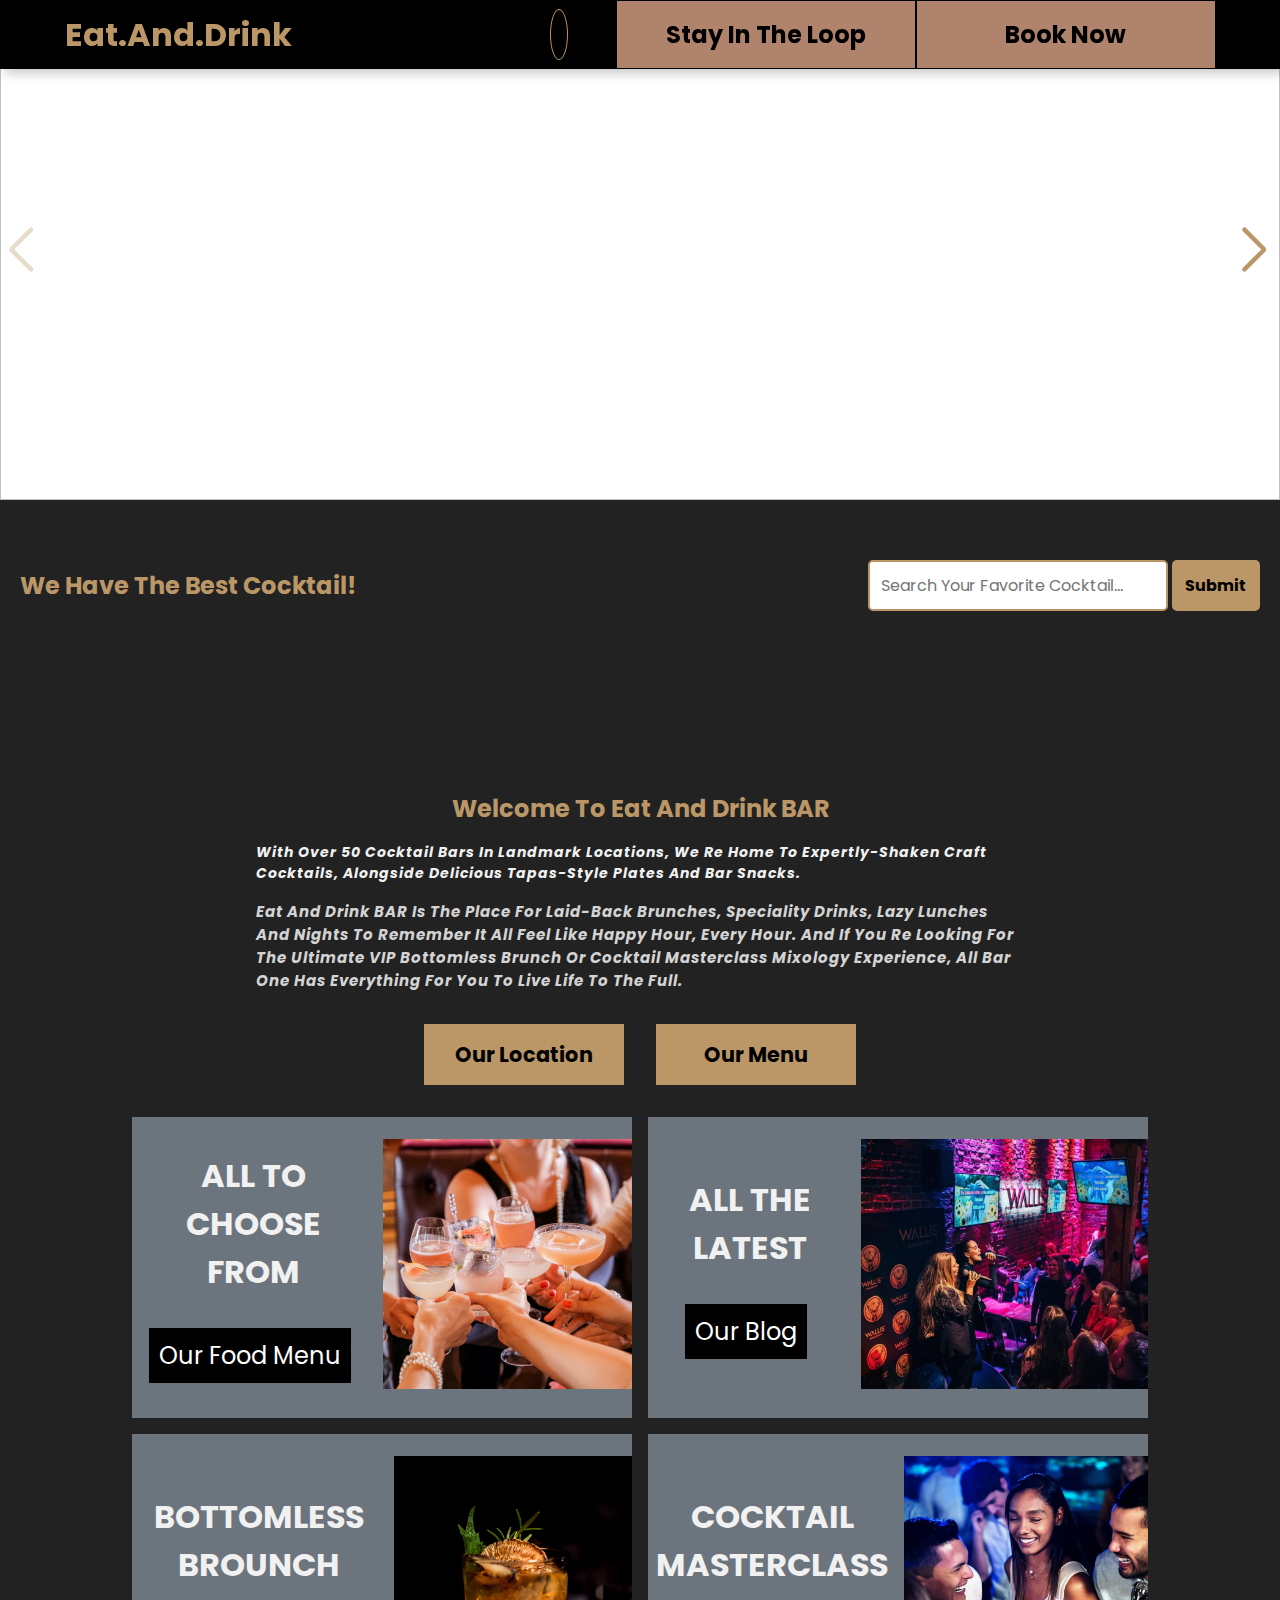
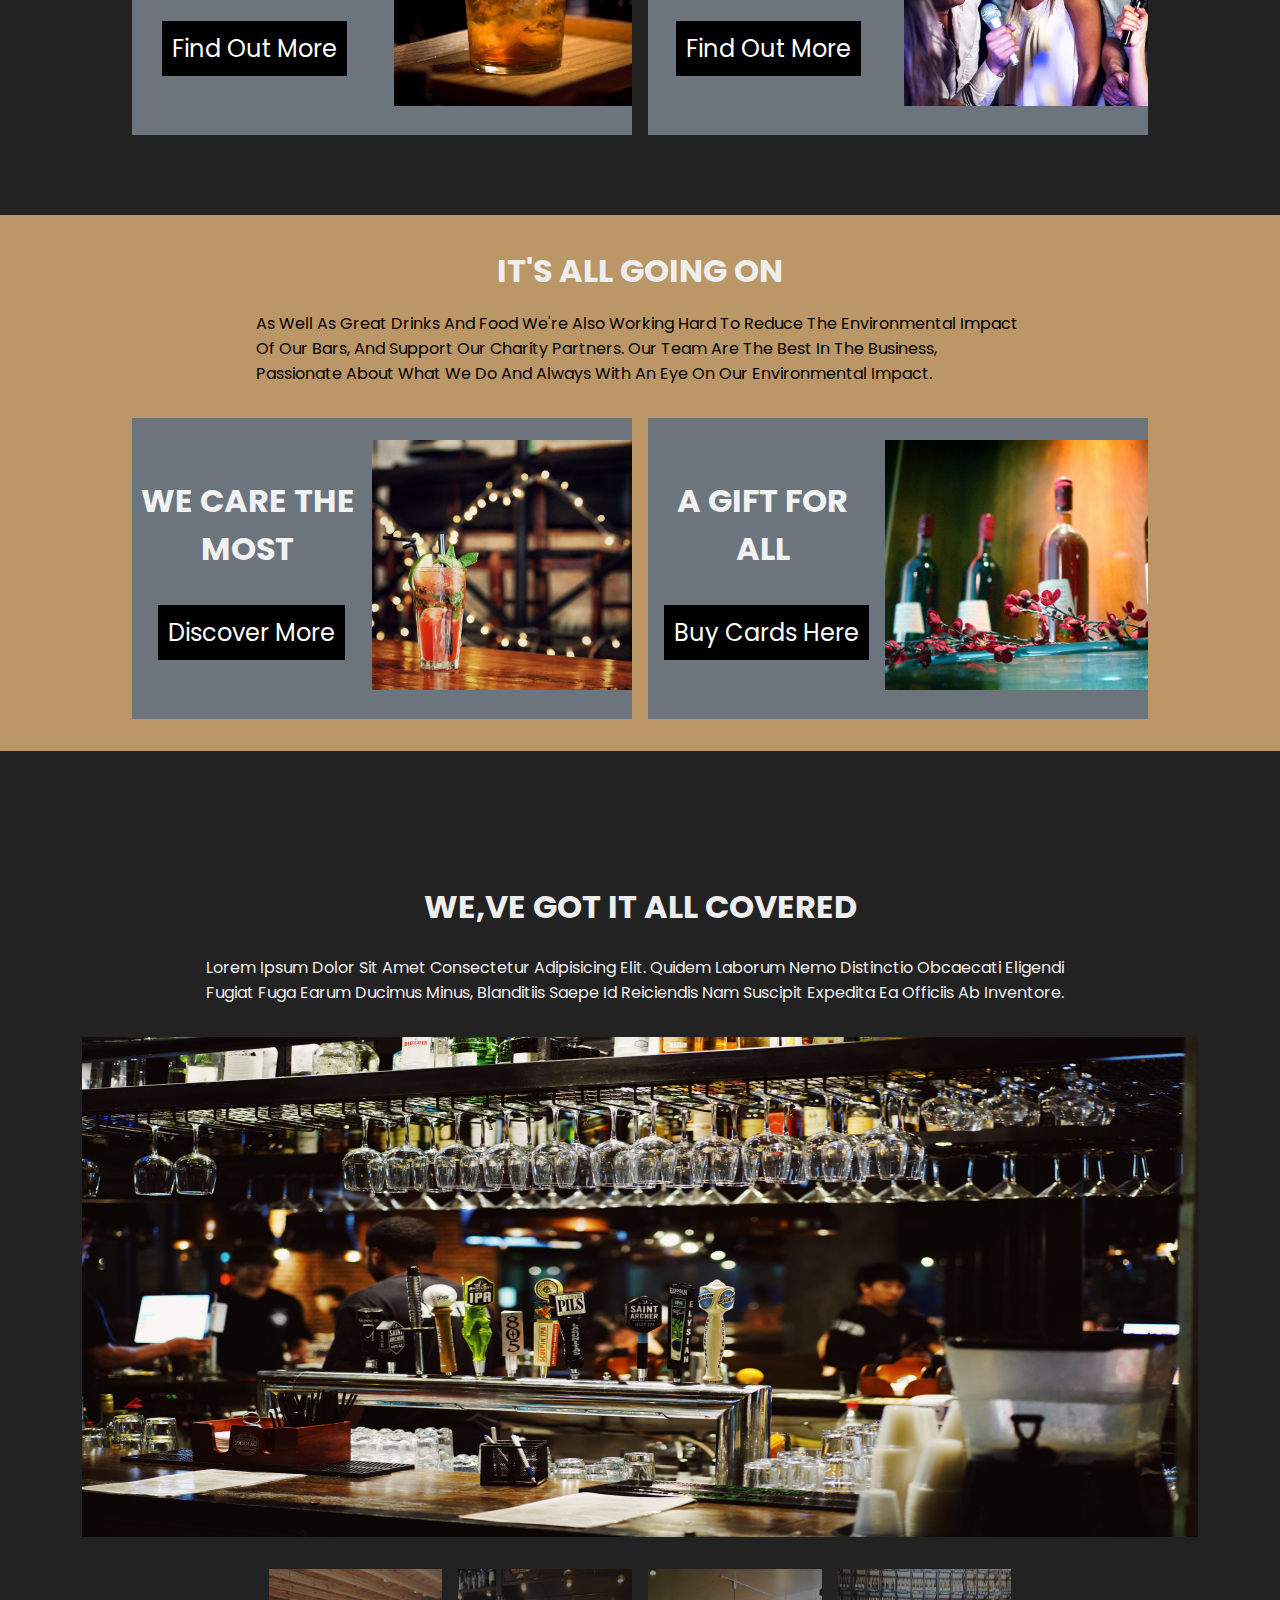
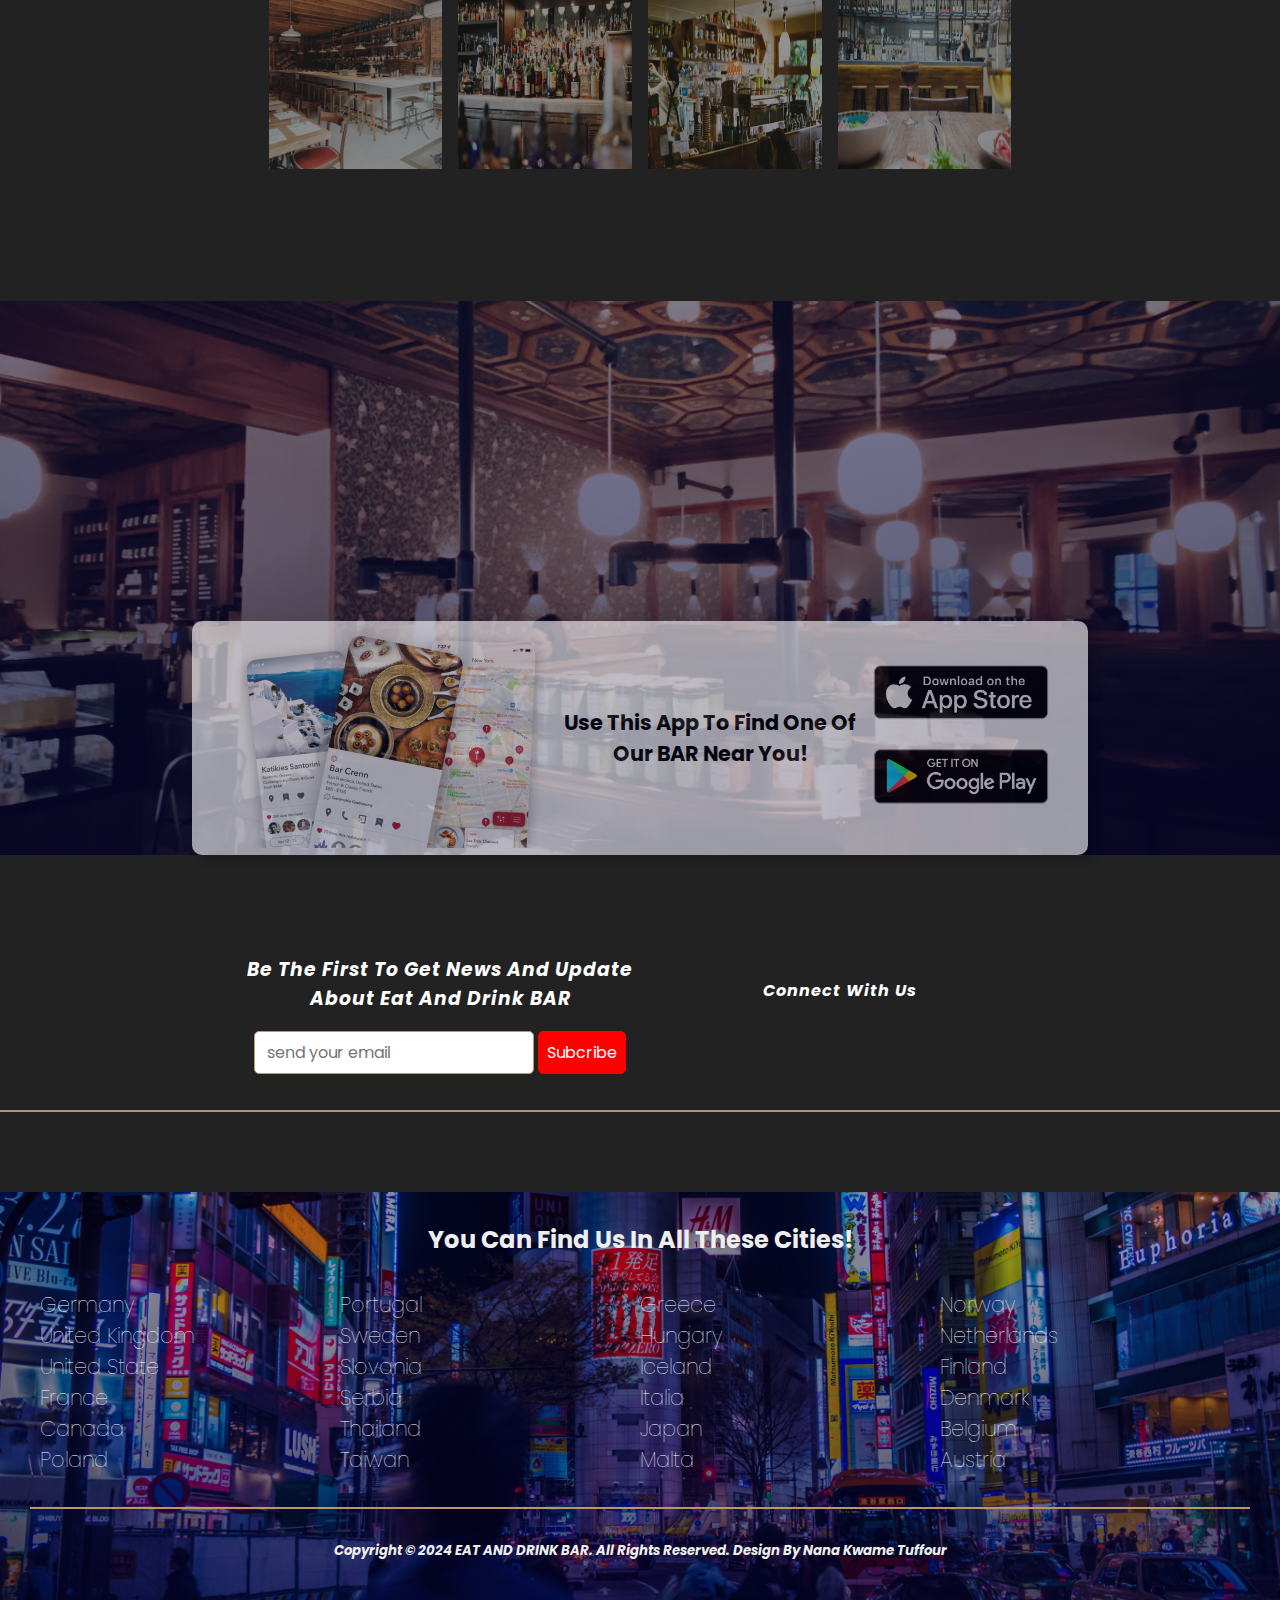
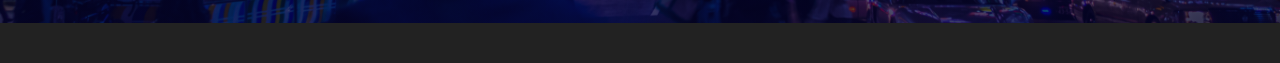
==== index.html @ af4b0bbe "some changes" ====
<!DOCTYPE html>
<html lang="en">
<head>
    <meta charset="UTF-8">
    <meta name="viewport" content="width=
    , initial-scale=1.0">
       <!-- ============cdn stylesheet=========== -->
       <link rel="stylesheet" href="https://cdnjs.cloudflare.com/ajax/libs/font-awesome/6.5.1/css/all.min.css" integrity="sha512-DTOQO9RWCH3ppGqcWaEA1BIZOC6xxalwEsw9c2QQeAIftl+Vegovlnee1c9QX4TctnWMn13TZye+giMm8e2LwA==" crossorigin="anonymous" referrerpolicy="no-referrer" />
       <!-- ============cdn stylesheet ends=========== -->
       <link
       rel="stylesheet"
       href="https://cdn.jsdelivr.net/npm/swiper@11/swiper-bundle.min.css"
     />
        <!-- =============custom css================== -->
    <link rel="stylesheet" href="./css/responsive.css">
    <link rel="stylesheet" href="./css/style.css">
        <!-- =============custom css ends================== -->
      
    <title>Eat And Drink</title>
</head>
<body>
    <header>
        <div class="logo">
            <a href="#"><h1>eat.<span>and.</span>drink</h1</a>
        </div>
        <div class="loop-wrap">
            <div class="icons">
                <i class="fas solid fa-users"></i>
                <i class="fas solid fa-stream"></i>
              </div>

               <div class="right">
            <div class="loop">
                <a href="#"><h2>stay in the loop</h2></a>
              </div>
            <div class="loop">
                <a href="#"><h2>book now</h2></a>
              </div>
            </div>
        </div> 
    </header>
    <aside class="aside">
        <div class="aside-container">
            <div class="aside-links">
                
                <ul class="menu-links">
                    <li class="links"><a href="#">home</a></li>
                    <li class="links"><a href="#">bars</a></li>
                    <li class="links"><a href="#">menu</a></li>
                    <li class="links"><a href="#">chrismas & nye</a></li>
                    <li class="links"><a href="#">bottomless brunch</a></li>
                    <li class="links"><a href="#">cocktail masterclass</a></li>
                    <li class="links"><a href="#">app and loyalty</a></li>
                    <li class="links"><a href="#">offers</a></li>
                    <li class="links"><a href="#">gift cards</a></li>
                    <li class="links"><a href="#">delivery</a></li>
                    <li class="links"><a href="#">offers</a></li>
                </ul>
                </div>

             <div class="aside-socials">
                 <h2>socialize</h2>
                 <div class="socials-icons">
                    <i class="fa-brands fa-facebook"></i>
                    <i class="fa-brands fa-pinterest"></i>
                    <i class="fa-brands fa-instagram"></i>
                    <i class="fa-brands fa-twitter"></i>
                 </div>
                 <div class="right-2">
                    <div class="loop">
                        <a href="#"><h2>stay in the loop</h2></a>
                      </div>
                    <div class="loop">
                        <a href="#"><h2>book now</h2></a>
                      </div>
                 </div>
            <i class="fas solid fa-close"></i>
        </div>
    </aside>
    <main>
        <section class="section1">
            <div class="swiper mySwiper">
                <div class="swiper-wrapper">
                  <div class="swiper-slide">
                    <img src="./images/her-1.jpg" alt="">
                  </div>
                  <div class="swiper-slide">
                    <img src="./images/hero-2.jpg" alt="">
                  </div>
                  <div class="swiper-slide">
                    <img src="./images/hero-3.jpg" alt="">
                  </div>
                  <div class="swiper-slide">
                    <img src="./images/hero-4.jpg" alt="">
                  </div>
                  <div class="swiper-slide">
                    <img src="./images/hero-5.jpg" alt="">
                  </div>
                  <div class="swiper-slide">
                    <img src="./images/hero-6.jpg" alt="">
                  </div>
                  <div class="swiper-slide">
                    <img src="./images/food1.jpg" alt="">
                  </div>
                  <div class="swiper-slide">
                    <img src="./images/food2.jpg" alt="">
                  </div>
                  <div class="swiper-slide">
                    <img src="./images/food3.jpg" alt="">
                  </div>
                  <div class="swiper-slide">
                    <img src="./images/food4.jpg" alt="">
                  </div>
                 
                </div>
                <div class="swiper-button-next"></div>
                <div class="swiper-button-prev"></div>
                <!-- <div class="swiper-pagination"></div> --><!-- <div class="swiper-pagination"></div> -->
              </div>
        </section>
         <section class="section2">
            <div class="container">
                <div class="search-header">
                    <h2>we have the best cocktail!</h2>
                    <div class="search-continer">
                        <input class="searchBox" type="text" placeholder="search your favorite cocktail...">
                         <button type="submit" class="submit">submit</button>
                    </div>
                </div>
                <div class="cocktail-container">
            
                </div>
            </div>
         </section>
         <section class="section3">
           <div class="container">
             <div class="cocktail-random">
                 <!-- <div class="random">
                  
                 </div> -->
             </div>
           </div>
         </section>
          <section class="section4">
          <div class="container">
             <div class="welcome-menu">
                 <div class="welcome-text">
                    <h2>welcome to eat and drink BAR</h2>
                    <h3>With over 50 cocktail bars in landmark locations, we re home to expertly-shaken craft cocktails, alongside delicious tapas-style plates and bar snacks.</h3>
                      <h4>eat and drink BAR is the place for laid-back brunches, speciality drinks, lazy lunches and nights to remember it all feel like happy hour, every hour. And if you re looking for the ultimate VIP Bottomless Brunch or Cocktail Masterclass mixology experience, All Bar One has everything for you to live life to the full.
                      </h4>
                 </div>
                <div class="location-menu-container">
                  <div class="location">
                     <a href="#">our location</a>
                  </div>
                    <div class="menu">
                      <a href="#">our menu</a>
                    </div>
                </div>
                <div class="main-menu">
                   <div class="box1">
                    <div class="menu-con">
                       <h1>ALL TO CHOOSE FROM</h1>
                        
                         <a href="#">our food menu</a>
                    </div>
                      <div class="menu-img">
                        <img src="./images/hero-5.jpg" alt="">
                      </div>
                   </div>
                   <div class="box1">
                    <div class="menu-con">
                       <h1>ALL THE LATEST</h1>
                         <a href="#"> our blog</a>
                    </div>
                      <div class="menu-img">
                        <img src="./images/karaoke-saturday-night.jpg" alt="">
                      </div>
                   </div>
                   <div class="box1">
                    <div class="menu-con">
                       <h1>BOTTOMLESS BROUNCH</h1>
                         <a href="#">find out more</a>
                    </div>
                      <div class="menu-img">
                        <img src="./images/hero-4.jpg" alt="">
                      </div>
                   </div>
                   <div class="box1">
                    <div class="menu-con">
                       <h1>COCKTAIL MASTERCLASS</h1>
                         <a href="#">find out more</a>
                    </div>
                      <div class="menu-img">
                        <img src="./images/karaoke-bars.webp" alt="">
                      </div>
                   </div>
                   
                   
                </div>
             </div>
          </div>
         </section> 
           <section class="section5">
            <div class="container">
              <div class="banner-container">
                  <div class="welcome-menu">
                    <div class="welcome-text">
                      <h1>IT'S ALL GOING ON</h1>
                        <p>As well as great drinks and food we're also working hard to reduce the environmental impact of our bars, and support our
                        charity partners. Our team are the best in the business, passionate about what we do and always with an eye on our
                        environmental impact.</p>
                    </div>
                    <div class="main-menu">
                      <div class="box1">
                        <div class="menu-con">
                          <h1>WE CARE THE MOST</h1>
                  
                          <a href="#">discover more</a>
                        </div>
                        <div class="menu-img">
                          <img src="./images/side.jpg" alt="">
                        </div>
                      </div>
                      <div class="box1">
                        <div class="menu-con">
                          <h1>A GIFT FOR ALL</h1>
                          <a href="#">buy cards here</a>
                        </div>
                        <div class="menu-img">
                          <img src="./images/card2.jpg" alt="">
                        </div>
                      </div>
                    </div>
                  </div>
              </div>
            </div>
           </section>
           <section class="section6">
            <div class="container">
               <div class="bar-container">
                    <div class="bar-wrap">
                         <div class="bar-text">
                            <h1>WE,VE GOT IT ALL COVERED</h1>
                             <p>Lorem ipsum dolor sit amet consectetur 
                              adipisicing elit. Quidem laborum nemo distinctio
                               obcaecati eligendi fugiat fuga earum ducimus minus, 
                               blanditiis saepe id reiciendis 
                              nam suscipit expedita ea officiis ab inventore.</p>
                         </div>
                       
                        <div class="top-img">
                           <img src="./images/bar1.jpg" alt="" class="big-1">
                        </div>
                        <div class="bottom-img">
                          <img src="./images/bar6.jpg" alt="" class="small-1">
                          <img src="./images/bar3.jpg" alt="" class="small-1">
                          <img src="./images/bar4.jpg" alt="" class="small-1">
                          <img src="./images/bar5.jpg" alt="" class="small-1">
                          
                         
                        </div>
                    </div>
                    
               </div>
            </div>
           </section>
        </main>
         <footer>
           <section>
          <div class="container">
              <div class="footer-img">
               
                 <div class="wrap-footer">
                     <div class="app-container">
                       <div class="phone-app">
                        <img src="./images/app-pic-en.jpg" alt="" class="app-pic">
                       </div>
                        <div class="banner-text">
                          <h4>use this app to find one of our BAR near you!</h4>
                        </div>
                         <div class="appstore">
                          <a href="#">
                            <img class="store" src="./images/logo_appstore-01.png" alt="">
                          </a>
                           <a href="#">
                            <img class="store" src="./images/logo_playstore-02.png" alt="">
                           </a>
                         </div>
                     </div>
                 </div>

                  
              </div>
          </div>
          </section>
           <section>
             <div class="container">
              <div class="news-container">
                <div class="input-search">
                   
                   <div class="form-container">
                    <h3 class="show-Text">be the first to get news and update about eat and drink BAR</h3>
                    <form class="submit-btn">
                      <input type="text" class="searchBox-2" placeholder=" send your email" required>
                      <button type="submit" class="btn">subcribe</button>
                    </form>
                   </div>
                  
                   <div class="footer-icons">
                         <h4>connect with us</h4>
                      <div class="icons">
                        <i class="fa-brands fa-instagram"></i>
                        <i class="fa-brands fa-facebook"></i>
                        <i class="fa-brands fa-x"></i>
                        <i class="fa-brands fa-youtube"></i>
                      </div>
                    
                   </div>
                </div>
              </div>
             </div>
           </section>
             <section>
              <div class="container">
                 <div class="country-container">
                     <div class="country-wrap">
                         <div class="locate">
                            <h2>you can find us in all these cities!</h2>
                         </div>
                         <div class="city-locate">
                            <div class="city-1">
                              <li><a href="#">germany</a></li>
                              <li><a href="#">united kingdom</a></li>
                              <li><a href="#">united state</a></li>
                              <li><a href="#">france</a></li>
                              <li><a href="#">canada</a></li>
                              <li><a href="#">poland</a></li>
                            </div>
                            <div class="city-1">
                              <li><a href="#">portugal</a></li>
                              <li><a href="#">sweden</a></li>
                              <li><a href="#">slovania</a></li>
                              <li><a href="#">serbia</a></li>
                              <li><a href="#">thailand</a></li>
                              <li><a href="#">taiwan</a></li>
                            </div>
                            <div class="city-1">
                              <li><a href="#">greece</a></li>
                              <li><a href="#">hungary</a></li>
                              <li><a href="#">iceland</a></li>
                              <li><a href="#">italia</a></li>
                              <li><a href="#">japan</a></li>
                              <li><a href="#">malta</a></li>
                            </div>
                            <div class="city-1">
                              <li><a href="#">norway</a></li>
                              <li><a href="#">netherlands</a></li>
                              <li><a href="#">finland</a></li>
                              <li><a href="#">denmark</a></li>
                              <li><a href="#">belgium</a></li>
                              <li><a href="#">austria</a></li>
                            </div>
                         </div>
                           <div class="coppyright">
                              <div class="cop-text">
                              <h5>Copyright © 2024 EAT AND DRINK BAR. All rights reserved. design by nana kwame tuffour</h5>
                              </div>
                           </div>
                     
                        </div>
                 </div>
              </div>
             </section>
         </footer>
    <script src="https://cdn.jsdelivr.net/npm/swiper@11/swiper-bundle.min.js"></script>
    <script src="./js/swiper.js"></script>
   <script src="./js/app.js"></script> 
</body>
---- css/responsive.css ----
/* 

 --breakpoint-sm: 576px;
    --breakpoint-md: 768px;
    --breakpoint-lg: 992px;

 */
  

  @media(max-width: 2024px){
        /* .city-locate .city-1 {
            width: 150px;
          } */
   /* .aside-socials .right-2{
        display: block;
        margin-top: 1rem;
        margin-bottom: 1rem;
        text-align: center;
    } 
   .right-2 .loop a h2{
       margin-top: 2rem;
        color: #000;
    }  */
  
    /* .section1 .swiper{
     margin-top: -40rem;
    } */
 } 

 @media (max-width: 912px){
    .wrap-all .app-container {
            display: flex;
            width: 90%;
        }
   .right  .loop {
    background-color: #b0846c;
     padding: 1rem;
    width: 200px;
    text-align: center;
     
    }
    
 }
 

 @media(max-width: 820px){
  .loop-wrap .right{
    display: none;
   }
   .aside-socials .right-2{
        display: block;
        margin-top: 1rem;
        margin-bottom: 1rem;
        text-align: center;
    } 
   .right-2 .loop a h2{
       margin-top: 2rem;
        color: #000;
    } 
  
    /* .section1 .swiper{
     margin-top: -35rem;
    } */
      /* .wrap-all  .app-container{
            display: flex;
         width: 90%;
        } */
        .city-locate .city-1 {
         width: 150px;
        }
      .input-search  .form-container{
          white-space: nowrap;
          margin-bottom: 2rem;
        }
       
 }

 @media(max-width: 768px){
  .loop-wrap .right{
    display: none;
   }
   .aside-socials .right-2{
        display: block;
        margin-top: 1rem;
        margin-bottom: 1rem;
        text-align: center;
    } 
   .right-2 .loop a h2{
       margin-top: 2rem;
        color: #000;
    } 
  
    /* .section1 .swiper{
     margin-top: -28rem;
    } */
    .welcome-container h2,
    h3{
        width: 300px;
       }
      .city-locate .city-1{
        width: 150px;
      }
 }

 @media (max-width: 576px){
  .loop-wrap .right{
    display: none;
   }
   .aside-socials .right-2{
        display: block;
        margin-top: 1rem;
        margin-bottom: 1rem;
        text-align: center;
    } 
   .right-2 .loop a h2{
       margin-top: 2rem;
        color: #000;
    } 
  
    /* .section1 .swiper{
     margin-top: -19rem;
    } */
    /* .icons .fa-users{
    
    } 
    */
    .main-menu .box1{
        width: 400px;
    }
  .app-container .phone-app .app-pic{
    width: 200px;
  }
  .top-img img{
    width: 50%;
  }
   .input-search .form-container{
    margin-bottom: 2.1rem;
     white-space: wrap;
    
   }
   .search-header .search-continer{
       display: flex;
   }
     .news-container .input-search {
          overflow: hidden;
     }
      
 }

 @media (max-width: 412px){
  .loop-wrap .right{
    display: none;
   }
   .aside-socials .right-2{
        display: block;
        margin-top: 1rem;
        margin-bottom: 1rem;
        text-align: center;
    } 
   .right-2 .loop a h2{
       margin-top: 2rem;
        color: #000;
    } 
  
    /* .section1 .swiper{
     margin-top: -21rem;
    } */
      .news-container .input-search {
      overflow: hidden;
    }
 }

 @media (max-width: 360px){
   .welcome-menu{
        overflow: hidden;
    }
.main-menu .box1 {
        width: 350px;
        overflow: hidden;
    }
     .news-container .input-search {
       overflow: hidden;
     }
 }
 @media (max-width: 375px){
   .welcome-menu{
        overflow: hidden;
    }
.main-menu .box1 {
        width: 350px;
        overflow: hidden;
    }
    .news-container .input-search {
     overflow: hidden;
     }
         .city-locate .city-1 {
           width: 100px;
         }
.search-header .search-continer{
    white-space: wrap;
}
 }
 @media (max-width: 390px){
   .welcome-menu{
        overflow: hidden;
    }
.main-menu .box1 {
        width: 350px;
        overflow: hidden;
    }
      .news-container .input-search {
     overflow: hidden;
    }
    
 }
---- css/style.css ----
@import url('https://fonts.googleapis.com/css2?family=Poppins:wght@400;500;600&family=Ubuntu:wght@400;500;700&display=swap');




:root{
    --bs-h1-header: #07137c;
     --bs-blue: #0d6efd;
   --bs-indigo: #6610f2;
   --bs-purple: #6f42c1;
   --bs-pink: #d63384;
   --bs-red: #dc3545;
   --bs-orange: #fd7e14;
   --bs-yellow: #ffc107;
   --bs-green: #198754;
   --bs-teal: #20c997;
   --bs-cyan: #0dcaf0;
   --bs-white: #fff;
   --bs-gray: #6c757d;
   --bs-gray-dark: #343a40;
   --bs-primary: #0d6efd;
   --bs-secondary: #6c757d;
   --bs-success: #198754;
   --bs-info: #0dcaf0;
   --bs-warning: #ffc107;
   --bs-danger: #dc3545;
   --bs-light: #f8f9fa;
   --bs-dark: #212529;
   --h-confetii: #ff7f50;
    --h-ballon: #fffacd;
    --h-streamer: #f0e68c;
    --main-color: #ff0;
    --light-white: rgba(255, 255, 255, 0.5);
    --light-black: rgba(0, 0, 0, 0.3);
    --light-bg: rgba(255, 255, 255, 0.1);
    --white: #fff;
    --orange1: #d57d1f;
    --box-shadow: 5px 5px 10px rgba(0, 0, 0, 0.2);
    --font-family: "Poppins", sans-serif;
    --orange: #4d088691;
    --black: rgba(67, 33, 74, 0.945);
    --body: #ebebeb;
    --nav-bar: #f1f1f1;
         --blue: #007bff;
    --indigo: #6610f2;
    --purple: #6f42c1;
    --pink: #e83e8c;
    --red: #dc3545;
    --orange: #fd7e14;
    --yellow: #ffc107;
    --green: #28a745;
    --teal: #20c997;
    --cyan: #17a2b8;
    --white: #fff;
    --gray: #6c757d;
    --gray-dark: #343a40;
    --primary: #007bff;
    --secondary: #6c757d;
    --success: #28a745;
    --info: #17a2b8;
    --warning: #ffc107;
    --danger: #dc3545;
    --light: #f8f9fa;
    --dark: #343a40;
    --blue: #007bff;
    --indigo: #6610f2;
    --purple: #6f42c1;
    --pink: #e83e8c;
    --red: #dc3545;
    --orange: #fd7e14;
    --yellow: #ffc107;
    --green: #28a745;
    --teal: #20c997;
    --cyan: #17a2b8;
    --white: #fff;
    --gray: #6c757d;
    --gray-dark: #343a40;
    --primary: #007bff;
    --secondary: #6c757d;
    --success: #28a745;
    --info: #17a2b8;
    --warning: #ffc107;
    --danger: #dc3545;
    --light: #f8f9fa;
    --dark: #343a40;
    --brandColor: #BB9767;
    --breakpoint-sm: 576px;
    --breakpoint-md: 768px;
    --breakpoint-lg: 992px;
    --breakpoint-xl: 1200px;
   
  }


  *{
    margin: 0;
    padding: 0;
    font-family: 'poppins', sans-serif;
    text-decoration: none;
    text-transform: capitalize;
    list-style-type: none;
    box-sizing: border-box;
  }


  body{
    min-height: 100vh;
    display: flex;
    flex-direction: column;
    background-color: #222;
  }


  header,
  nav,
  main,
  footer{
    display: grid;
    place-content: center;
    grid-template-columns: 100%;
  }

header{
    background-color: #000;
    top: 0;
 position: fixed;
 width: 100%;
 display: flex;
justify-content: space-around;
align-items: center;
z-index: 6;
box-shadow: var(--box-shadow);
}
main{
    flex-grow: 1;
  }

  footer{
    margin-top: 2rem;
    /* position: sticky; */
    bottom: 0;
    position: relative;
  }

aside{
    background-color: #000;
    width: 100%;
    min-height: 100%;
    display: none;
   z-index: 3;
}



  


  /* =============================selectors start here=============== */

   /* =======================nav start here=================== */
   
  
  
  .fa-close{
    /* display: none; */
    font-size: 2rem;
    top: 20%;
    left: 90%;
    position: absolute;
    cursor: pointer;
  }
   .aside-container{
    
    padding: 30px 30px  30px 30px;
    display: flex;
    justify-content: space-between;
    align-items: center;
    flex-wrap: wrap;
    transition: all 0.5s ease-in-out;
}

.aside-links{
    margin-top: 100px;
    display: flex;
    justify-content: center;
    align-items: center;
    flex-direction: column;
    position: relative;
}

 .aside-container .aside-socials{
    display: flex;
    flex-direction: column;
    margin-right: 5rem;
 }
  .aside-socials h2{
    color: #fff;
    margin-bottom: 1.5rem;
  }
  .menu-links .links{
    margin-bottom: 1.5rem;
    margin-left: 2rem;
  }
  .menu-links li, a{
    color: #fff;
    
    transition: all 0.5s ease-in-out;
  }

  .menu-links li, a:hover{
   color: var(--brandColor);
  }
  
    .logo a, h1{
        color: var(--brandColor);
    }
    .loop-wrap{
        display: flex;
        justify-content: center;
        align-items: center;
        gap: 1rem;
        
    }
    .loop{
        background-color: #b0846c;
        padding: 1rem; 
        width: 300px; 
        text-align: center;
        border: 1px solid #000;
        transition: all 0.5s ease-in-out;
    }
     .loop:hover{
        background-color: var(--light-white);
     }
    .right{
        display: flex;
        justify-content: right;
    }
     .right-2{
      display: none;
     }

    .loop a, h2{
        color: #000;
    }
     .icons .fa-users{
        border: 1px solid var(--brandColor);
        padding: 0.5rem;
        border-radius: 50%;
     }

    i{
        
    color: var(--brandColor);
        font-size: 1.5rem;
        margin-right: 1rem;
    }



   /* =======================nav ends here=================== */
   /* =======================main start here=================== */
     .container{
      padding: 40px 0;
     }
     .search-header{
      display: flex;
      justify-content: space-between;
      align-items: center;
      flex-wrap: wrap;
      padding: 20px 20px  20px 20px;
     }
      .search-header input{
        width: 300px;
         padding: 0.7rem;
         outline: none;
         border: 2px solid var(--brandColor);
         border-radius: 5px;
         font-size: 1rem;
      }
      .search-header button{
        padding: 0.7rem;
        outline: none;
        border-radius: 5px;
        border: 2px solid var(--brandColor);
        background-color: var(--brandColor);
        cursor: pointer;
        font-size: 1rem;
        font-weight: bold;
        transition: all 0.5s ease-in-out;
      }
      .search-header button:hover{
         background-color: var(--light-black);
         color: #fff;
        
      }
       .search-header h2{
         font-size: 1.5rem;
         color: var(--brandColor);
         font-weight: bold;
       }

       .cocktail-container{
        /* padding: 30px 30px 30px 30px; */
        height: 100%;
        width: 100%;
        display: flex;
        justify-content: center;
        align-items: center;
        flex-wrap: wrap;
        gap: 1rem;
       }
        .cocktail{
          height: 100%;
          width: 300px;
          border-radius: 10px;
           /* border: 1px solid var(--brandColor); */
           overflow: hidden;
           text-align: center;
           background-color: #BB9767;
           padding-bottom: 0.5rem;
        }
         .cocktail img{
          width: 100%;
         }



         .cocktail-random{
          height: 100%;
          width: 100%;
          display: flex;
          justify-content: center;
          align-items: center;
          flex-wrap: wrap;
          gap: 1rem;
         }
         .random{
          height: 100%;
          width: 300px;
          border-radius: 10px;
           /* border: 1px solid var(--brandColor); */
           overflow: hidden;
           text-align: center;
           background-color: #BB9767;
           padding-bottom: 0.5rem;
        }
         .random img{
          width: 100%;
         }
         /* ======================welcome menu start here================= */
         .welcome-menu{
          display: flex;
          justify-content: center;
          align-items: center;
           flex-direction: column;
          
         }
           .welcome-text{
            display: flex;
            justify-content: center;
            flex-direction: column;
            width: 60%;
           }
         .welcome-text h2{
          text-align: center;
          color: var(--brandColor);

         }
          .welcome-text h3{
            margin-top: 1rem;
            color: #f1f1f1;
            font-size: 14px;
            font-style: italic;
            letter-spacing: 1px;
          }
          .welcome-text h4{
            margin-top: 1rem;
            font-size: 15px;
            letter-spacing: 1px;
            font-style: italic;
            color: lightgrey;
          }

          .location-menu-container{
            margin-top: 2rem;
            justify-content: center;
            display: flex;
             flex-wrap: wrap;
             align-items: center;
            gap: 2rem;
          }
          .location,
          .menu{
            background-color: var(--brandColor);
            width: 200px;
            display: flex;
            justify-content: center;
            align-items: center;
            padding: 15px 15px 15px 15px;
            transition: all 0.5s ease-in-out;
            cursor: pointer;
          }
          
          .menu a{
            color: #000;
            font-size: 1.3rem;
            font-weight: bold;
          }
          .location a{
            color: #000;
            font-size: 1.3rem;
            font-weight: bold;
          }
          
          .location,
          .menu, a:hover{
            color: #fff;
          }
          .menu:hover{
            background-color: var(--light-white);
          }
          .location:hover{
            background-color: var(--light-white);

          }
           .main-menu{
            margin-top: 2rem;
            display: flex;
            justify-content: center;
            align-items: center;
            flex-wrap: wrap;
            gap: 1rem;
           }
          .menu-con{
            display: flex;
            justify-content: center;
            align-items: center;
            flex-direction: column;
          }
          .menu-con h1{
            font-size: 2rem;
            text-align: center;
          }
          .box1{
            display: flex;
            justify-content: center;
            align-items: center;
            background-color: var(--bs-gray);
            width: 500px;
            height: 301px;
            gap: 1rem;
          }

          .menu-img img{
             width: 100%;
             height:250px;
             object-fit: cover;

          }
           .menu-con h1{
            color: #f1f1f1;
            margin-left: 0.5rem;
            font-size: 2rem;
           }
          .menu-con a{
            margin-top: 2rem;
            background-color: #000;
            padding: 10px 10px 10px 10px;
            font-size: 1.5rem;
            transition: all 0.5s ease-in-out;
          }
          .menu-con a:hover{
           background-color: var(--brandColor);
           color: black;
          }

    /*======================welcome menu start here=================*/

  /*====================== banner start here=================*/
   .banner-container{
     background-color: var(--brandColor);
     width: 100%;
     height: 100%;
     padding-top: 1rem;
     padding-bottom: 2rem;
   }

   .banner-container .welcome-text h1{
    color: #eee;
    text-align: center;
    padding: 1rem;
   }

   .banner-container .menu-con a{
    white-space: nowrap;
    margin-left: 1rem;
   }
    /*======================banner ends here=================*/

        /*====================== bar start here=================*/
          .bar-container{
            padding: 20px 20px 20px 20px;
          }
           .bar-wrap{
             width: 100%;
              height: 100%;
             display: flex;
             justify-content: center;
             align-items: center;
             flex-direction: column;
           }
           .top-img{
            width: 100%;
            display: flex;
            justify-content: center;
           }

           .top-img img{
            width: 90%;
            height: 500px;
           }
           .bar-wrap h1{
            color: #eee;
            margin-bottom: 1.5rem;
            text-align: center;
           }
           .bar-text{
            width: 70%;
            margin: 2rem;
           }
            .bar-text p{
              color: #eee;
            }
            .bottom-img{
              margin-top: 2rem;
              width: 70%;
              height: 100%;
              display: flex;
              justify-content: center;
              align-items: center;
              flex-wrap: wrap;
               gap: 1rem;
               
            }
             .bottom-img img{
              width: 20%;
              height: 200px;
              cursor: pointer;
              opacity: .5;
             }
             .country-container{
               background: url('../images/cities.jpg');
               width: 100%;
               height: 100%;
               background-position: center;
               background-size: cover;
               background-repeat: no-repeat;
             }
             .country-wrap{
              width: 100%;
              height: 100%;
              background-image: linear-gradient(rgba(9, 5, 54, 0.3), rgba(5, 4, 46, 0.7));
              display: flex;
              justify-content: center;
               align-items: center;
               flex-direction: column;

               padding: 30px 30px 30px 30px;
             }
             .city-locate{
              display: flex;
              justify-content: space-between;
              align-items: center;
              flex-wrap: wrap;
              margin-top: 2rem;
             }
              .locate h2{
                color: #eee;
              }

             .city-1{
              width: 300px;
             }
             .city-1  a{
              margin-top: 2rem;
              font-size: 1.3rem;
               font-weight: 80;
               transition: all 0.5s ease-in-out;
             }

             .city-1 a:hover{
               opacity: .6;
               text-decoration: underline;
             }

             .coppyright{
              padding: 2rem;
              width: 100%;
              height: 100%;
              display: flex;
              justify-content: center;
              align-items: center;
              text-align: center;
              margin-top: 2rem;
              border-top: 2px solid var(--brandColor);
             }
              .cop-text{
                width: 70%;
              }
             .cop-text h5{
              color: #eee;
              font-style: italic;
             }
        /*======================bar ends here=================*/

   /* =======================main ends here=================== */
       
  /* =======================footer start here================= */
   .footer-img{
    background: url('../images/bar2.jpg');
    width: 100%;
    height: 100%;
    background-size: cover;
    background-position: center;
    background-repeat: no-repeat;
    
   }

   .wrap-footer{
    background-image: linear-gradient(rgba(9, 5, 54, 0.5), rgba(5, 4, 46, 0.7));
      height: 100%;
      width: 100%;
       display: flex;
       justify-content: center;
       align-items: center;
       
      
   }

   .app-container{
    background-color: #fff;
      height: 100%;
      width: 70%;
      border-radius: 10px;
      box-shadow: var(--box-shadow);
      display: flex;
      justify-content: center;
      align-items: center;
       flex-wrap: wrap;
       opacity: 0.6;
      margin-top: 20rem;
   }
    
   .appstore{
    display: flex;
    flex-direction: column;
   }

   .store{
    width: 200px;
   }
     .banner-text{
      width: 300px;
      text-align: center;
     }
   .banner-text h4{
    font-size: 1.3rem;
    font-weight: bold;
   }

    .news-container{
      display: flex;
      justify-content: center;
      align-items: center;
      padding: 20px 20px 20px 20px;
      border-bottom: 2px solid var(--brandColor);
    }
    .input-search{
      display: flex;
      justify-content: space-between;
        align-items: center;
        flex-wrap: wrap;
        text-align: center;
        margin-bottom: 1rem;
    }

    .form-container{
      width: 400px;
    }
   .form-container h3{
    color: #fff;
    letter-spacing: 1px;
    font-style: italic;
   }

    form{
      margin-top: 1.1rem;
      
    }

    form input{
      width: 70%;
      padding: 0.5rem;
      border: 1px solid var(--brandColor);
      border-radius: 5px;
      outline: none;
      font-size: 1rem;
      text-transform: none;
    }
     form button{
      padding: 0.5rem;
      background-color: red;
      border: 1px solid red;
      outline: none;
      border-radius: 5px;
       font-size: 1rem;
       color: #fff;
       cursor: pointer;
       transition: all 0.5s ease-in-out;
     }

     form button:hover{
        opacity: 0.8;
     }
    .footer-icons{
      width: 400px;
    }

    .footer-icons h4{
      color: #fff;
      letter-spacing: 1px;
      font-style: italic;
    }

     .footer-icons .icons i{
      font-size: 2rem;
      margin-top: 1rem;
      cursor: pointer;
     }
  /* =======================footer ends here================= */
  /* =============================selectors ends here=============== */






  /* ===================================swiper start here=================================== */
  .swiper {
    width: 100%;
    height: 500px;
    z-index: 1;
  }

  .swiper-slide {
    text-align: center;
    font-size: 18px;
    background: #fff;
    display: flex;
    justify-content: center;
    align-items: center;
    transition: all 1s ease;
  }

  .swiper-slide img {
    display: block;
    width: 100%;
    height: 100%;
    object-fit: cover;
  }
  .swiper-button-next,
  .swiper-button-prev{
    color: var(--brandColor);
    font-weight: bold;
    display: block;
  }

  
  /* ===================================swiper ends her=================================== */
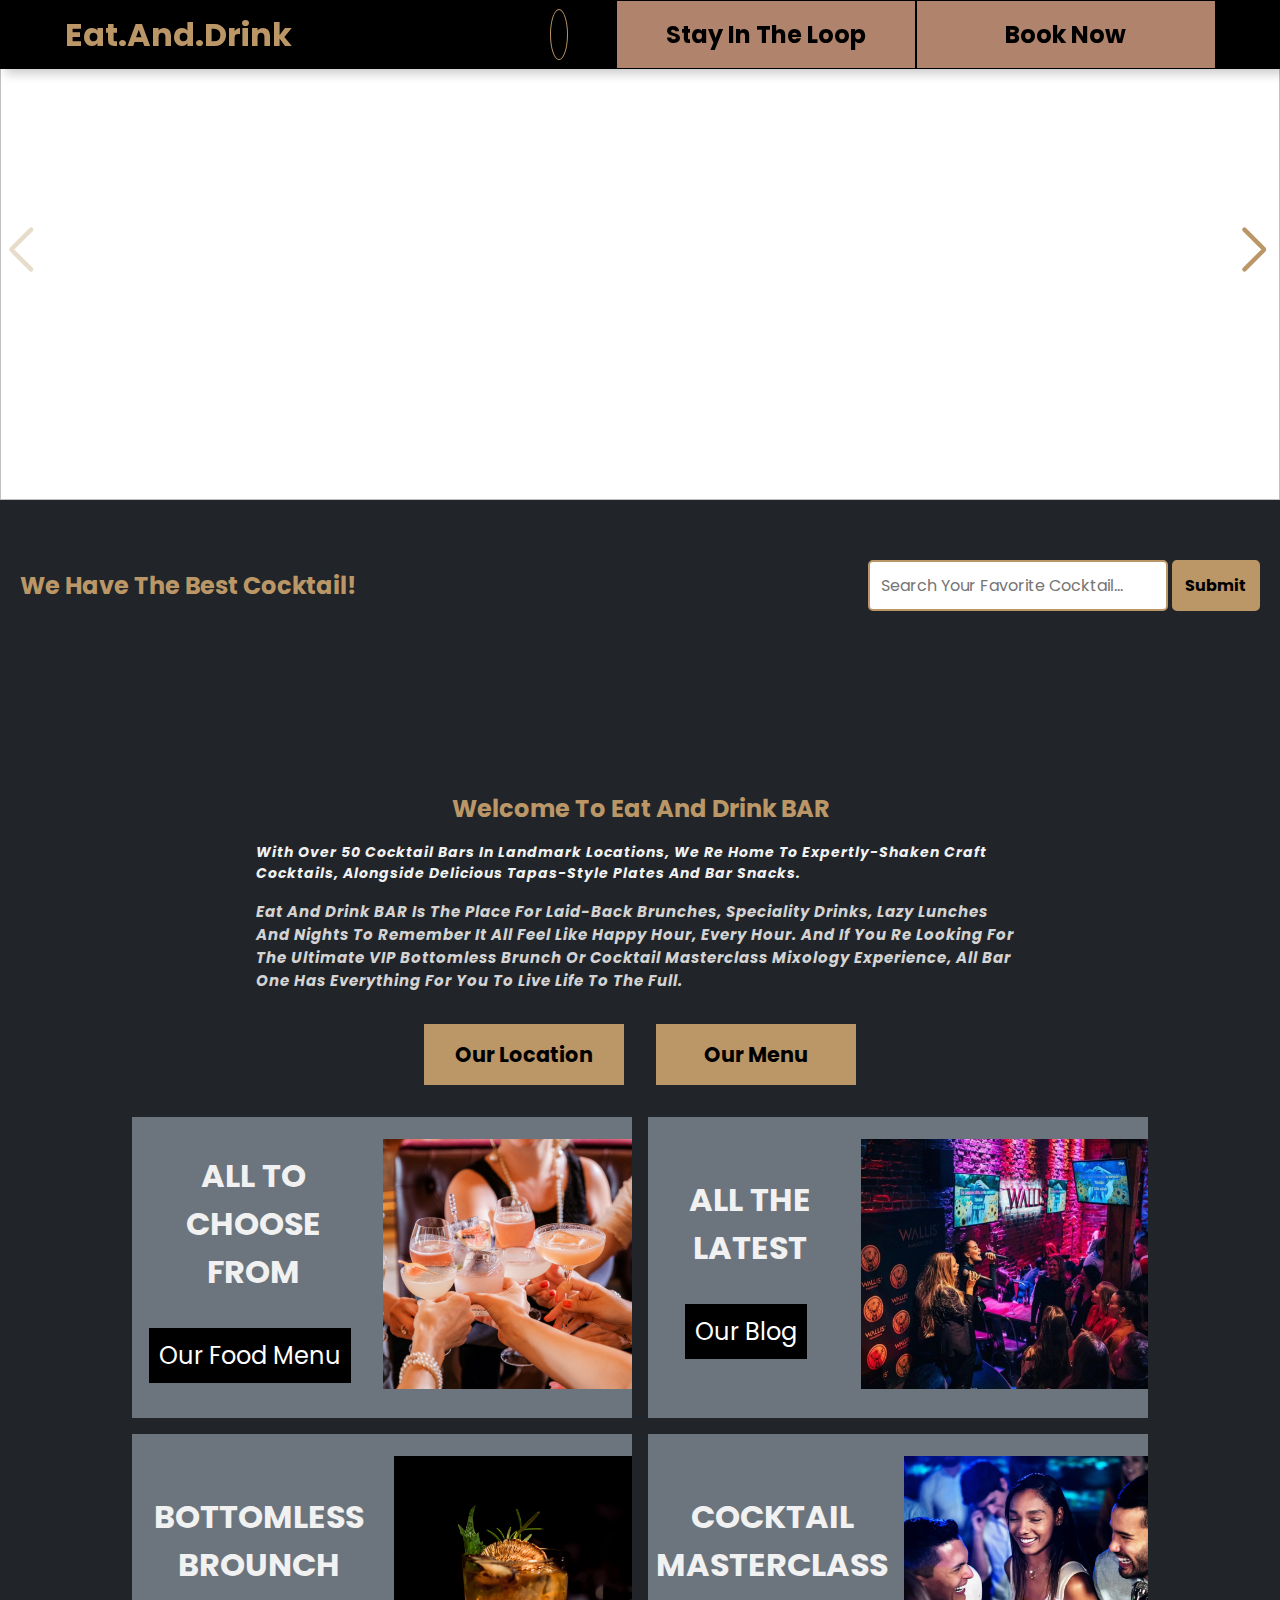
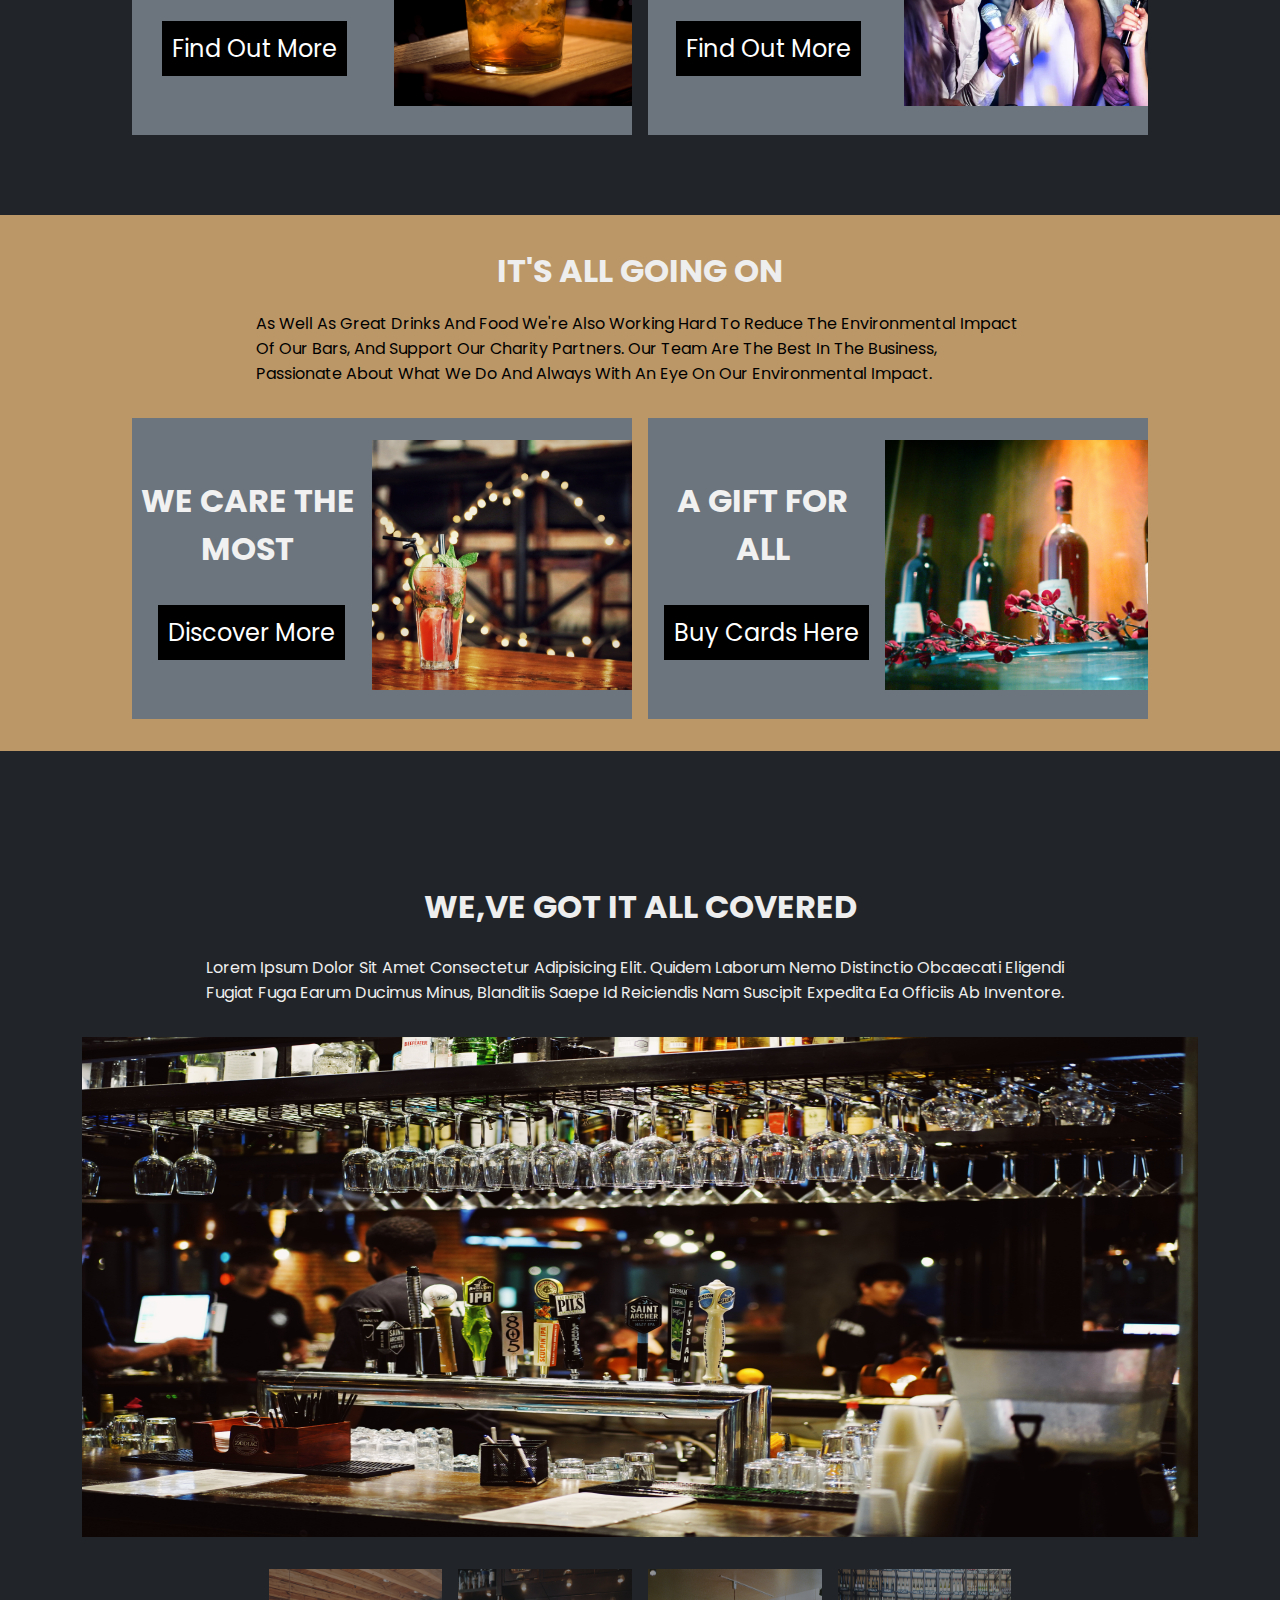
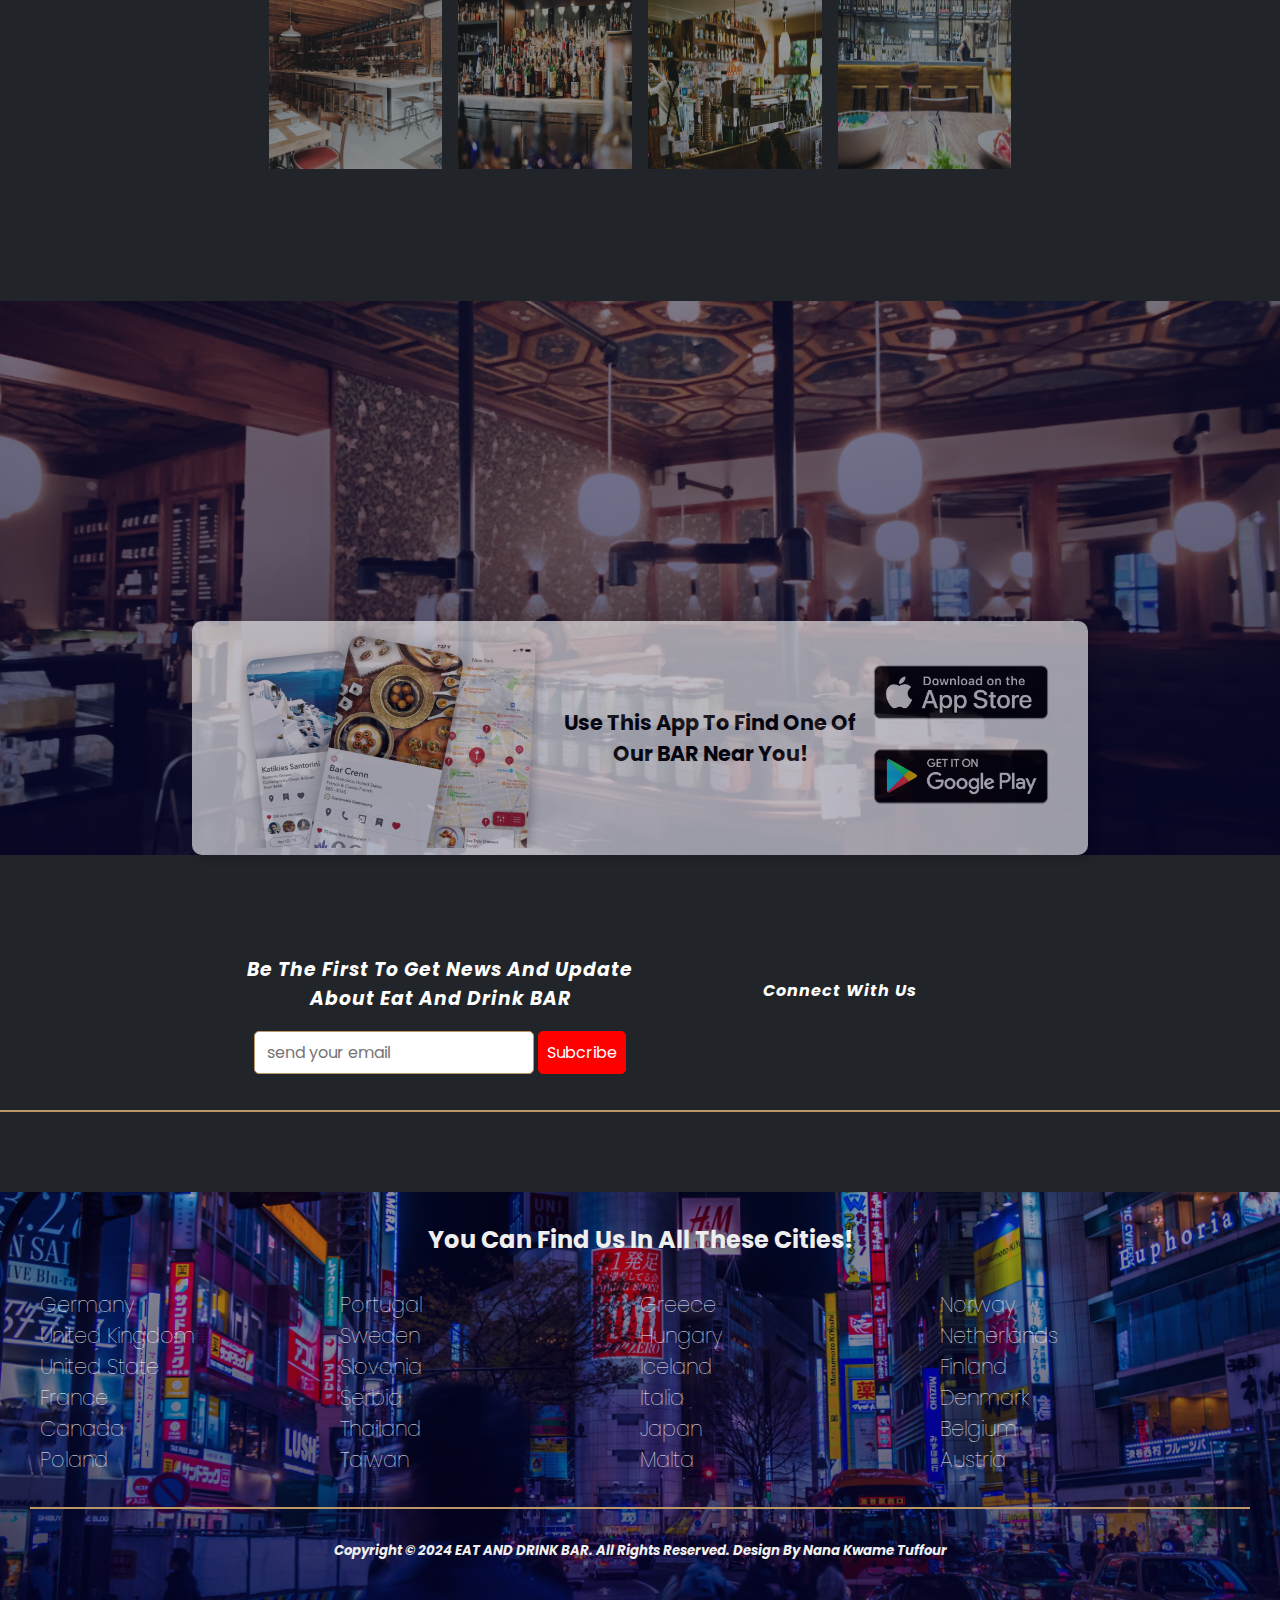
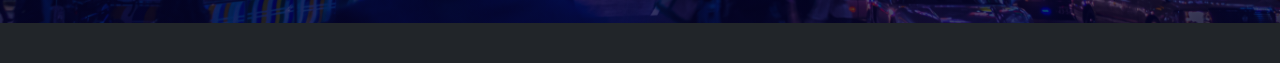
==== commit 0408c045: "adding functionalities" ====
--- a/index.html
+++ b/index.html
@@ -155,7 +155,7 @@
                      <a href="#">our location</a>
                   </div>
                     <div class="menu">
-                      <a href="#">our menu</a>
+                      <a href="./menu/index.html">our menu</a>
                     </div>
                 </div>
                 <div class="main-menu">
--- a/css/responsive.css
+++ b/css/responsive.css
@@ -73,6 +73,18 @@
           white-space: nowrap;
           margin-bottom: 2rem;
         }
+        .food-hero .food-wrap {
+       display: flex;
+       justify-content: center;
+       text-align: center;
+        flex-direction: column;
+        flex-wrap: wrap;
+        }
+        
+      .search-meals input {
+       width: 600px;
+        
+     }
        
  }
 
@@ -101,6 +113,18 @@
       .city-locate .city-1{
         width: 150px;
       }
+            .food-hero .food-wrap {
+              display: flex;
+              justify-content: center;
+              text-align: center;
+              flex-direction: column;
+              flex-wrap: wrap;
+            }
+      
+            .search-meals input {
+              width: 600px;
+      
+            }
  }
 
  @media (max-width: 576px){
@@ -142,11 +166,23 @@
    .search-header .search-continer{
        display: flex;
    }
-     .news-container .input-search {
-          overflow: hidden;
-     }
-      
- }
+     /* .news-container .input-search {
+          /* overflow: hidden; */
+     /* }  */
+    .food-hero .food-wrap{
+      display: flex;
+      /* justify-content: center;
+      align-items: center; */
+      flex-direction: column;
+      flex-wrap: wrap;
+    }
+     .food-wrap .search-meals{
+       width: 100%;
+       text-align: center;
+     }
+     
+ }
+   
 
  @media (max-width: 412px){
   .loop-wrap .right{
@@ -169,6 +205,11 @@
       .news-container .input-search {
       overflow: hidden;
     }
+        .input-search .form-container {
+          margin-bottom: 2.1rem;
+          white-space: wrap;
+    
+        }
  }
 
  @media (max-width: 360px){
--- a/css/style.css
+++ b/css/style.css
@@ -109,7 +109,7 @@
     min-height: 100vh;
     display: flex;
     flex-direction: column;
-    background-color: #222;
+    background-color: var(--bs-dark);
   }
 
 
@@ -142,6 +142,7 @@
     /* position: sticky; */
     bottom: 0;
     position: relative;
+     
   }
 
 aside{
@@ -741,6 +742,109 @@
       cursor: pointer;
      }
   /* =======================footer ends here================= */
+
+
+    /* =======================================food start==================== */
+     .food-hero{
+      height: 100vh;
+      width: 100%;
+      background: url(../images/food4.jpg);
+       background-size: cover;
+       background-position: center;
+       background-repeat: no-repeat;
+     }
+      .food-wrap{
+        width: 100%;
+        height: 100%;
+        background-color: rgba(255, 255, 255, 0.8);
+        display: flex;
+        justify-content: center;
+        align-items: center;
+          gap: 2rem;
+          
+        padding: 30px 30px 30px 30px;
+      }
+        .newFood{
+          height: 400px;
+           width: 100%;
+            /* border-radius: 50%; */
+           /* overflow: hidden; */
+           text-align: center;
+        }
+      .newFood img{
+        width: 80%;
+         height: 100%;
+           border-radius: 50%;
+      }
+      .search-food{
+        width: 100%;
+        text-align: center;
+      }
+      .random-food{
+        width: 90%;
+      }
+      .search-meals{
+        position: relative;
+        margin-top: 2rem;
+        display: flex;
+        justify-content: center;
+        align-items: center;
+        text-align: center;
+        gap: 0.5rem;
+      }
+      .search-meals input{
+        width: 70%;
+        padding: 0.6rem;
+        font-size: 1.2rem;
+        border-radius: 10px;
+        border: none;
+        outline: none;
+      }
+       .search-meals button{
+         border: none;
+         outline: none;
+         background-color: transparent; 
+      } 
+
+      button .fa-search{
+        color: #eee;
+        font-size: 1.4rem;
+        cursor: pointer;
+        background-color: var(--brandColor);
+         padding: 0.8rem;
+          border-radius: 10px;
+          border: none;
+          outline: none;
+          width: 70px;
+      }
+
+
+
+      .menu-container{
+          width: 100%;
+          height: 100%;
+          padding: 20px 20px 20px 20px;
+        display: flex;
+        justify-content: center;
+        align-items: center;
+        flex-wrap: wrap;
+        gap: 2rem;
+      }
+
+      .menu2{
+        height: 100%;
+        width: 300px;
+        border-radius: 10px;
+        overflow: hidden;
+        background-color: #fff;
+         text-align: center;
+         padding-bottom: 0.7rem;
+      }
+      .menu2 img{
+        width: 100%;
+      }
+    /* =======================================food start====================*/
+     
   /* =============================selectors ends here=============== */
 
 
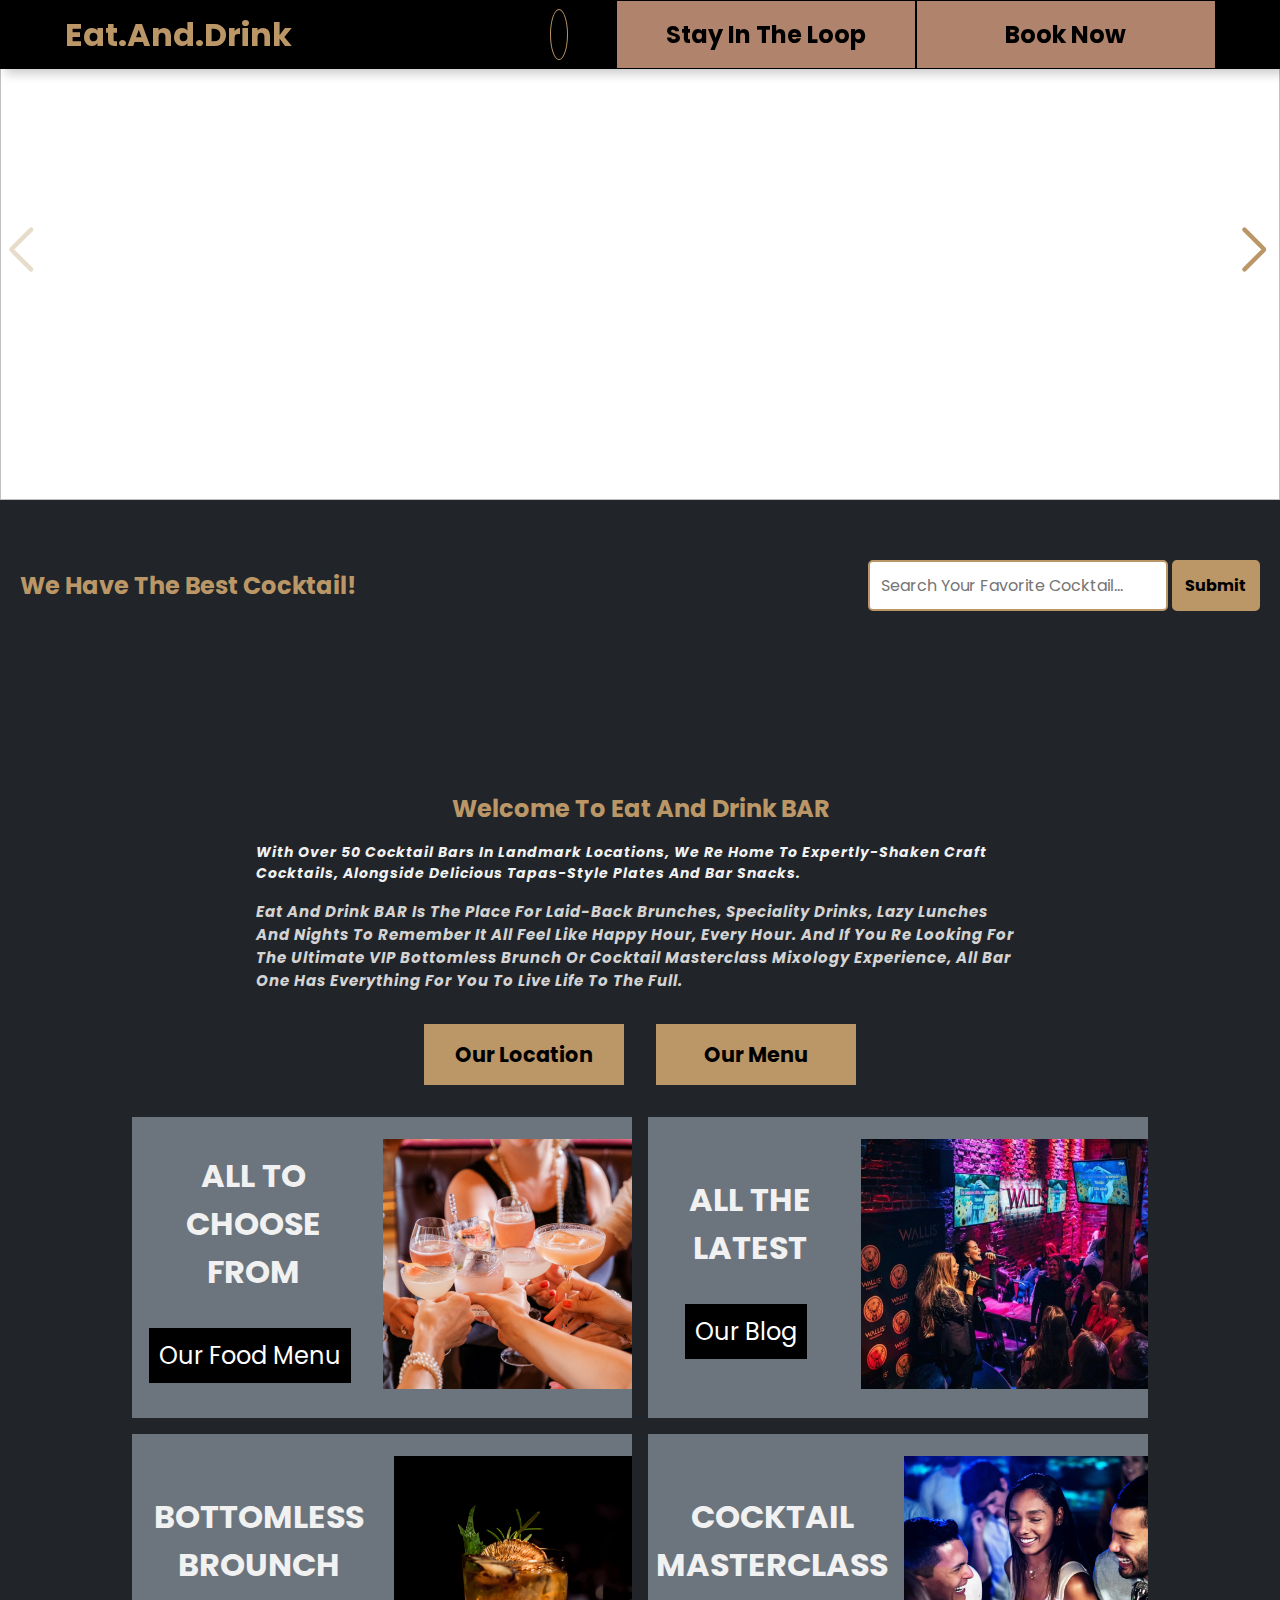
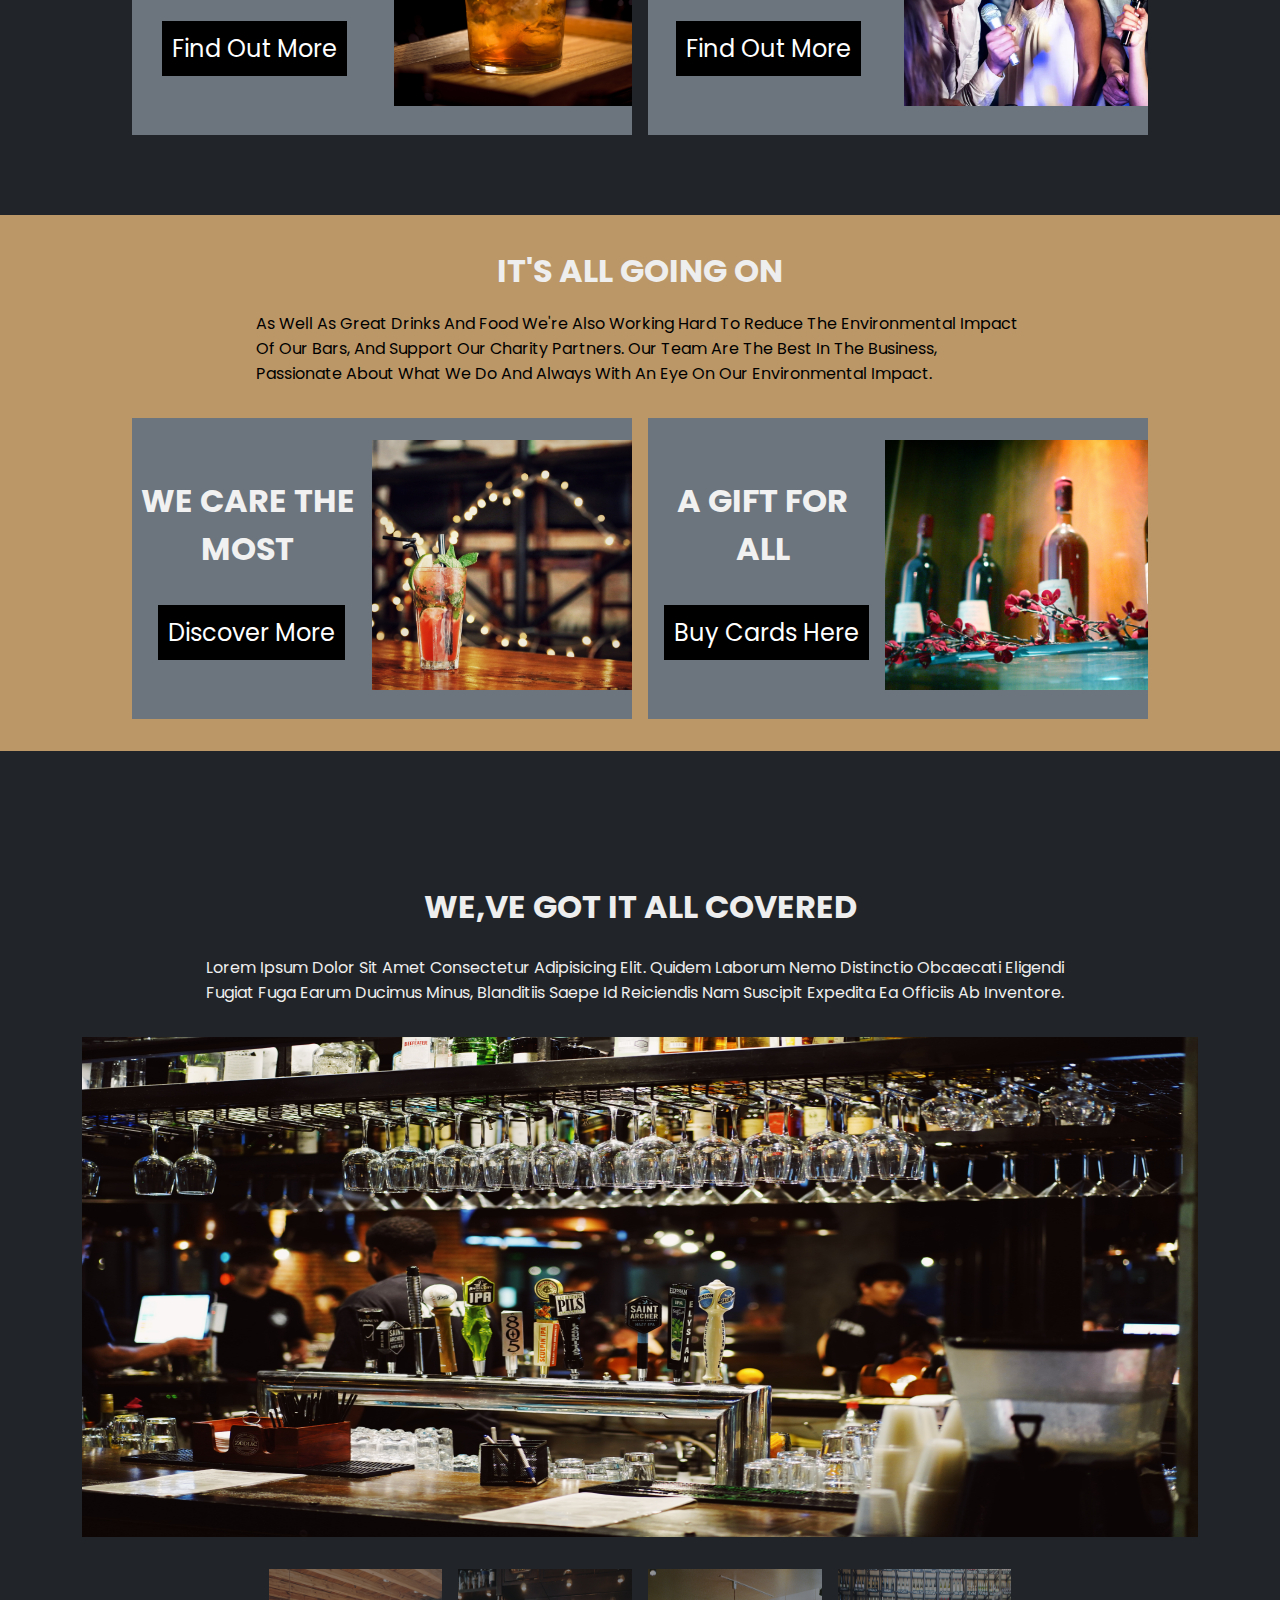
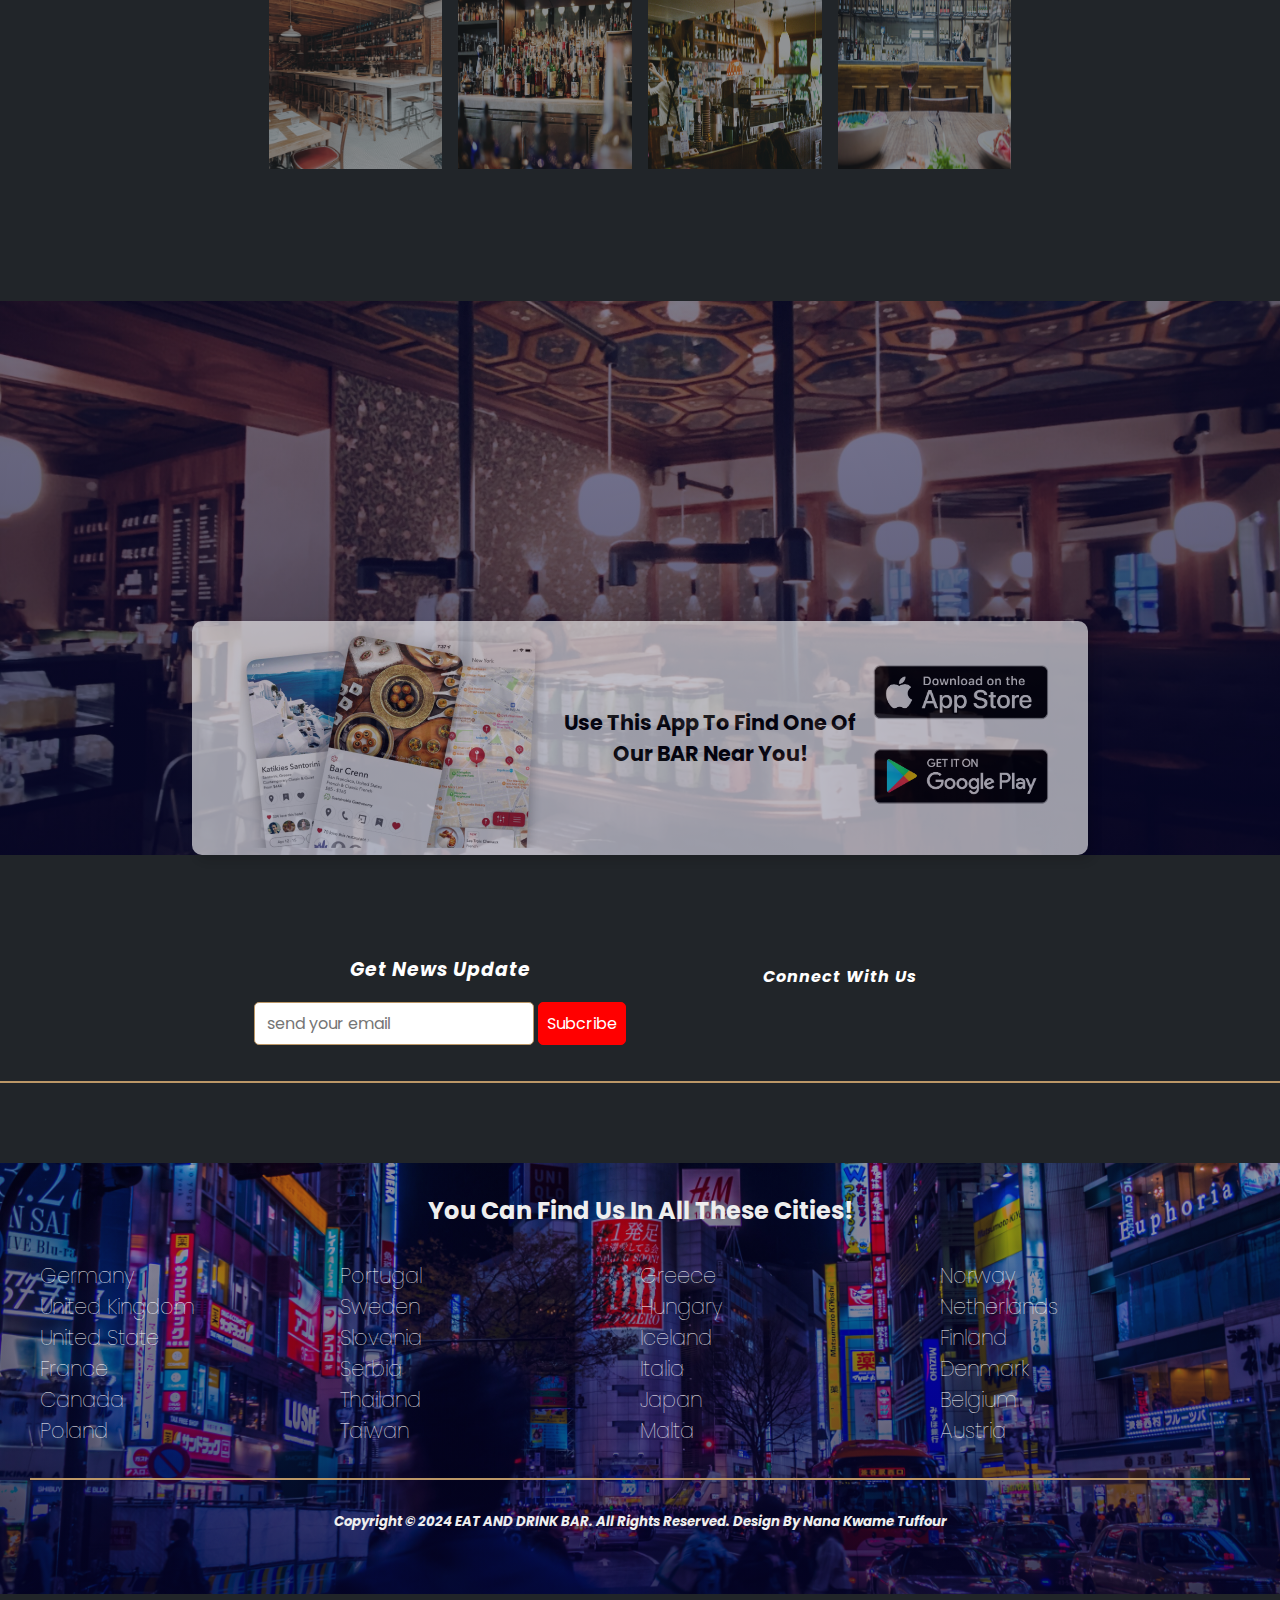
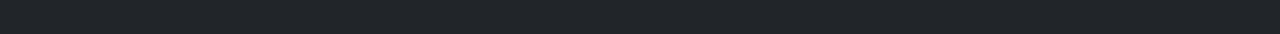
==== commit 406dce5e: "some changes" ====
--- a/index.html
+++ b/index.html
@@ -301,7 +301,7 @@
                 <div class="input-search">
                    
                    <div class="form-container">
-                    <h3 class="show-Text">be the first to get news and update about eat and drink BAR</h3>
+                    <h3 class="show-Text">get news update</h3>
                     <form class="submit-btn">
                       <input type="text" class="searchBox-2" placeholder=" send your email" required>
                       <button type="submit" class="btn">subcribe</button>
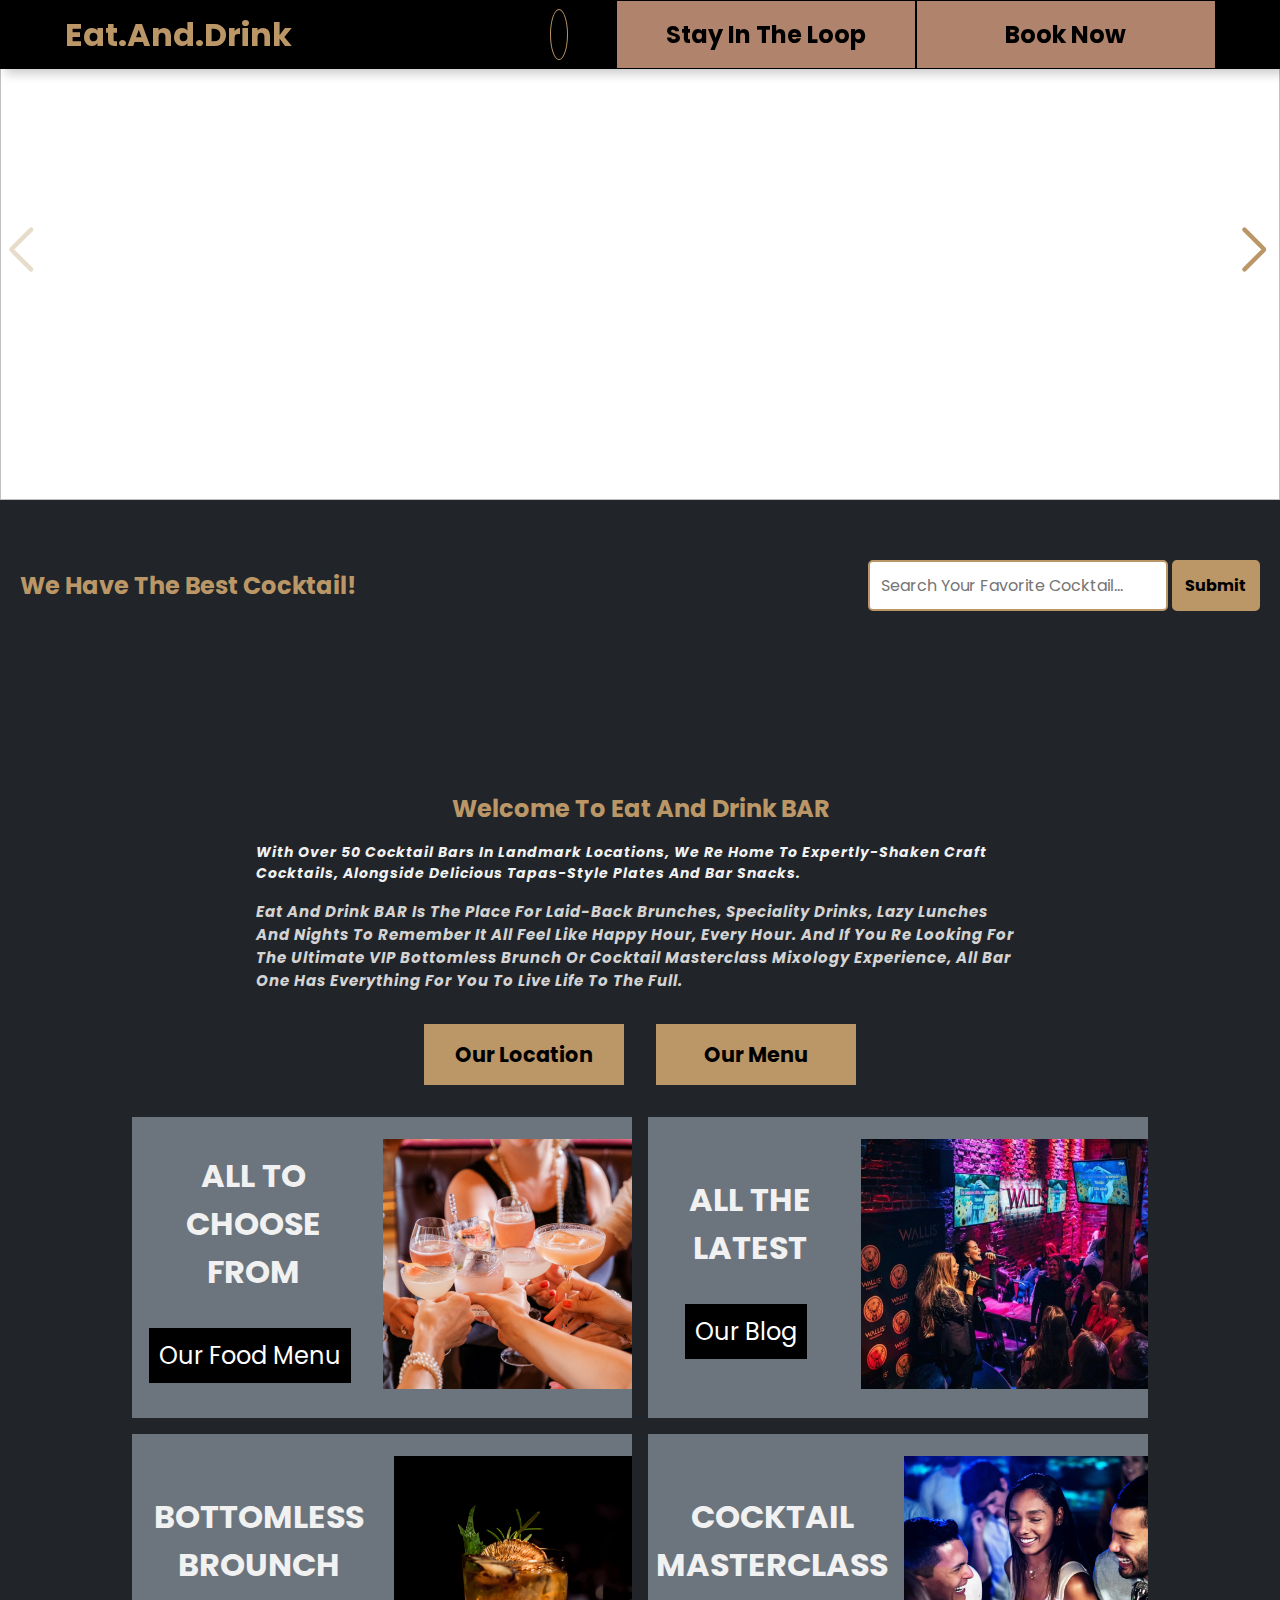
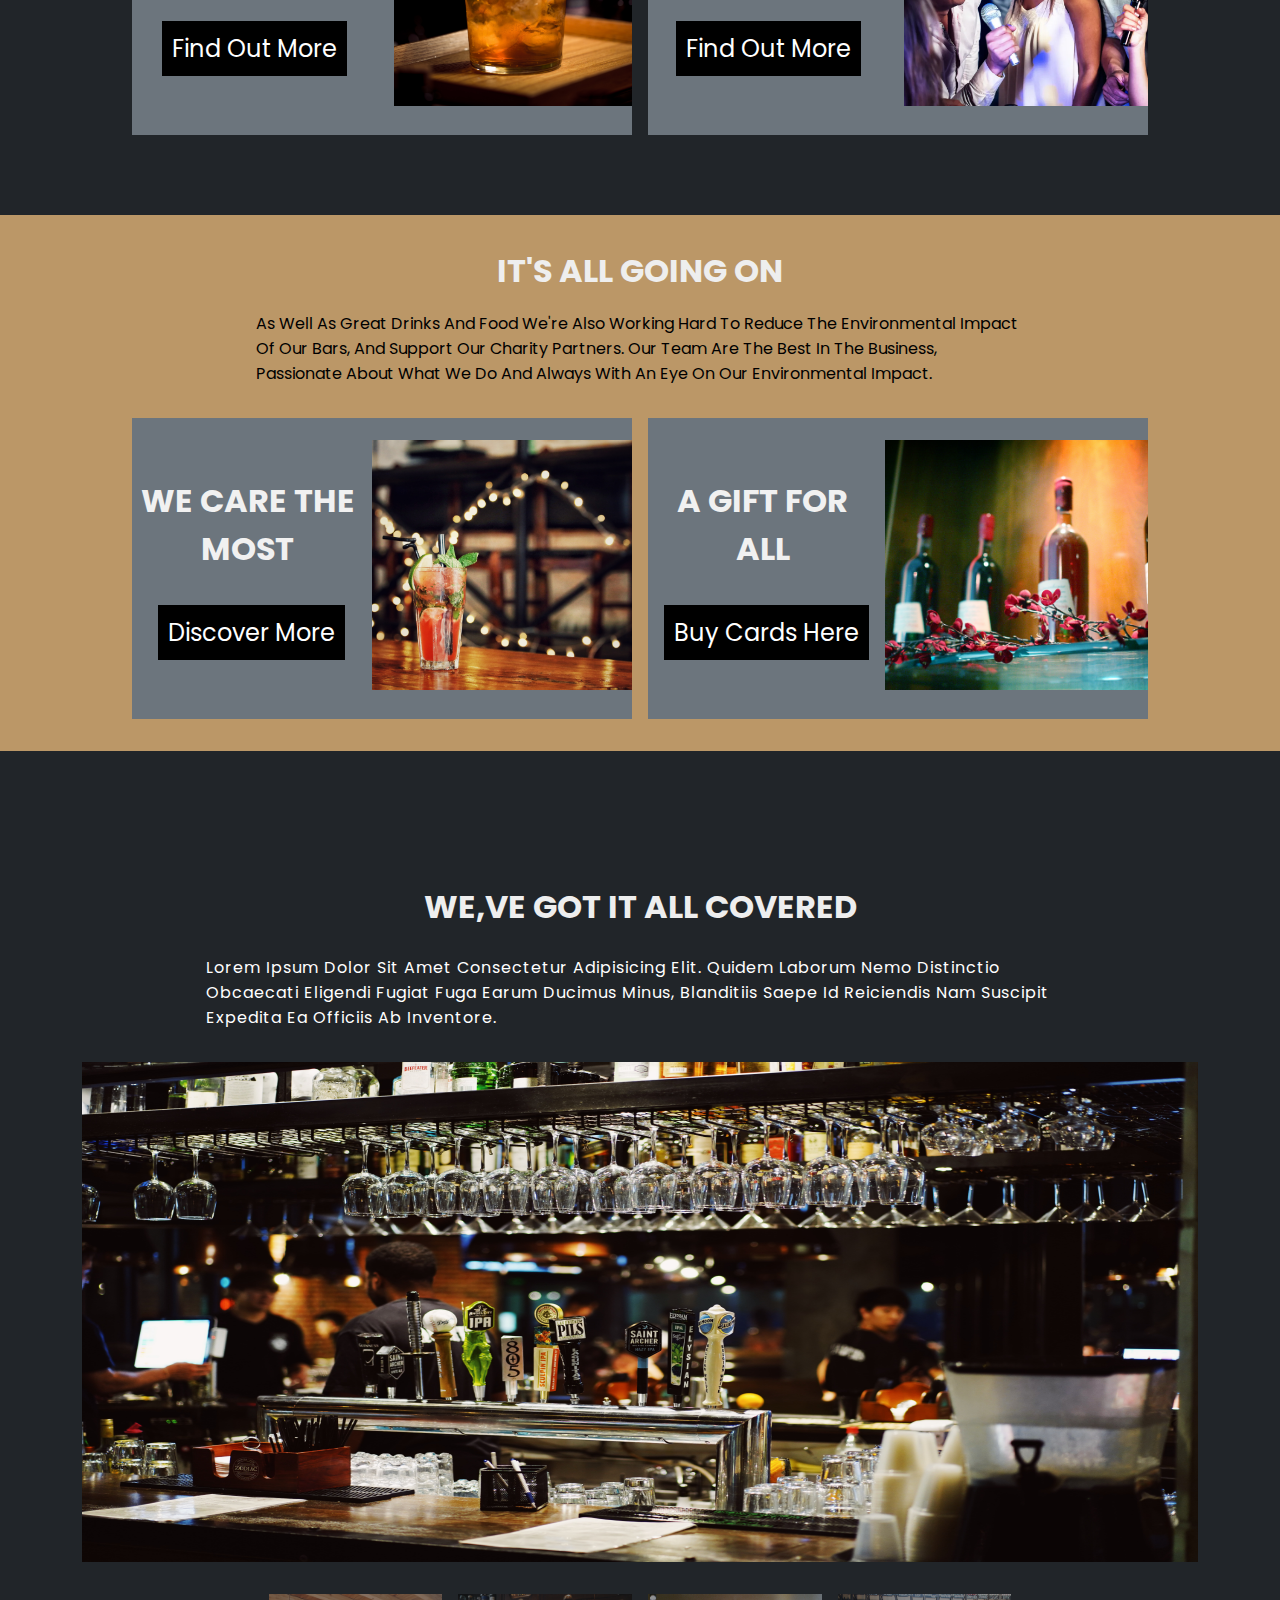
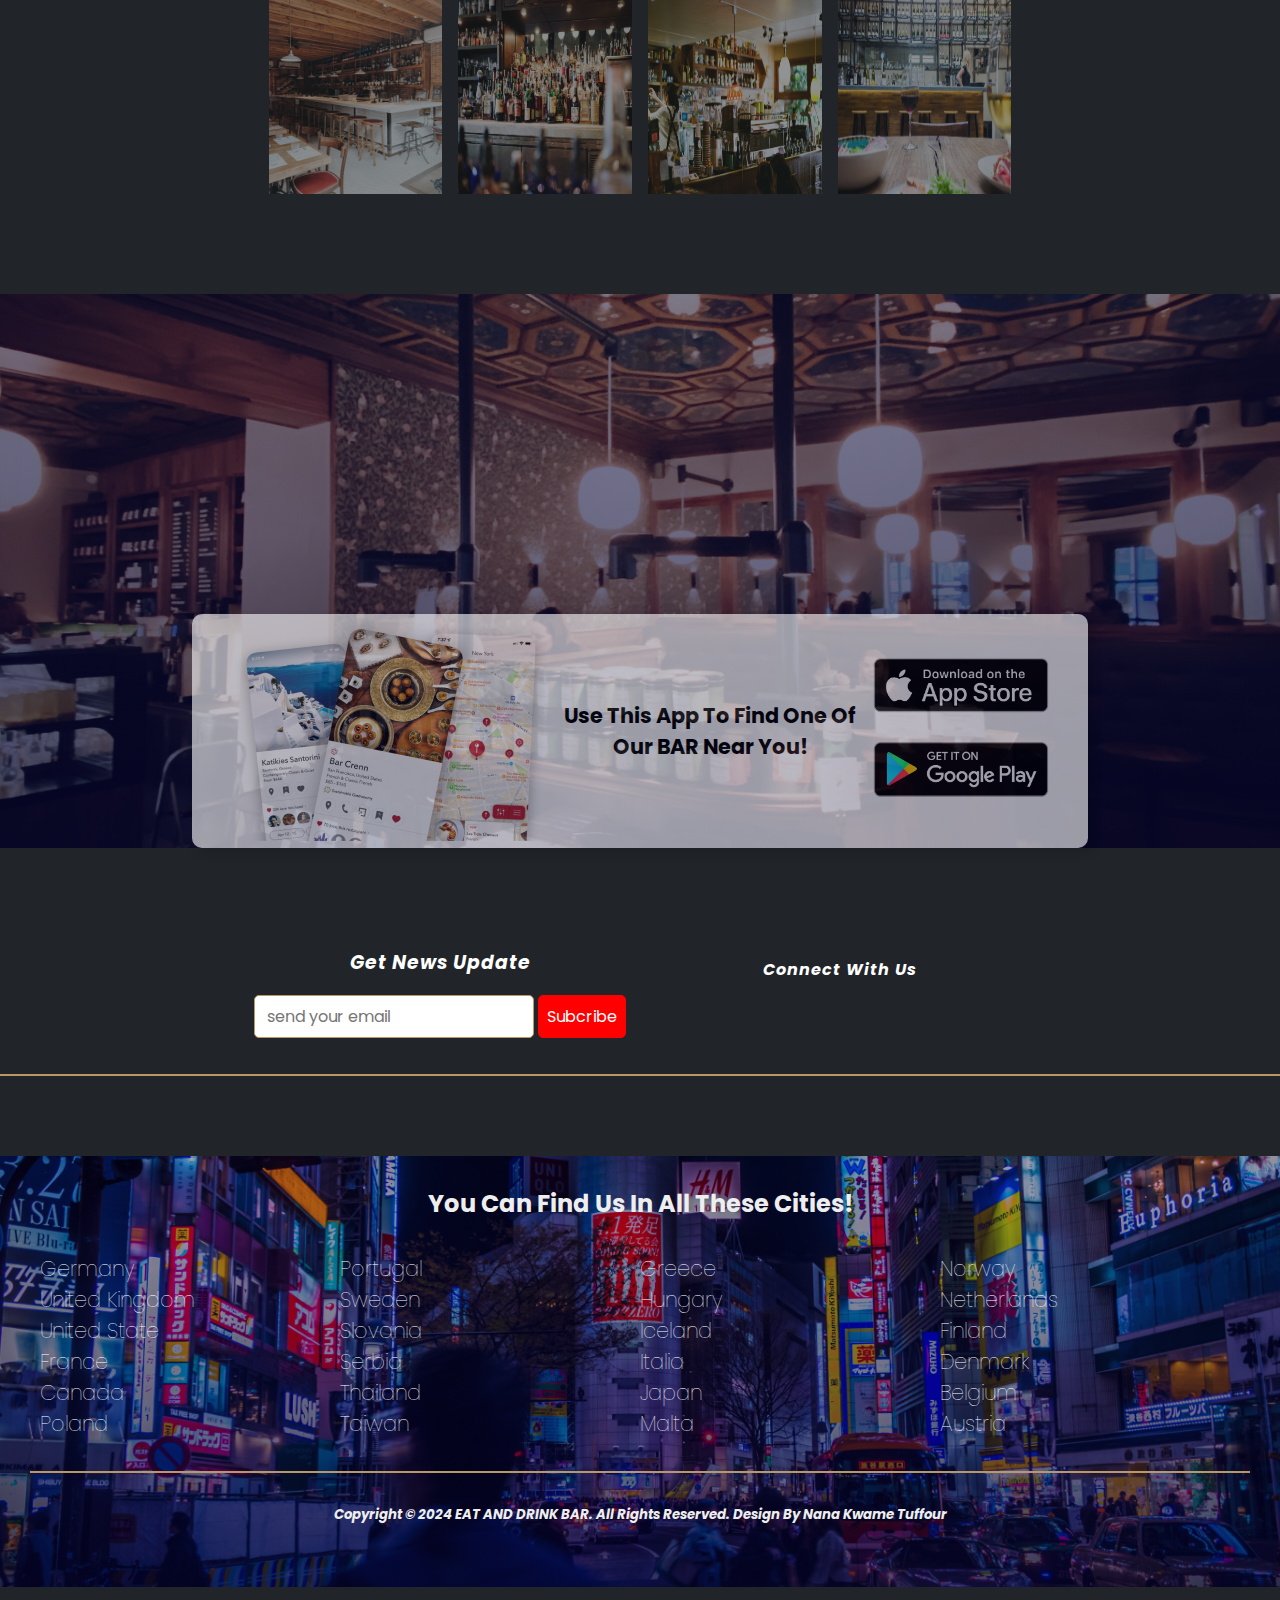
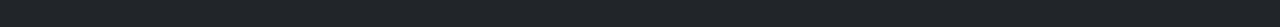
==== commit 5e35c817: "adding more functionalities" ====
--- a/index.html
+++ b/index.html
@@ -163,7 +163,7 @@
                     <div class="menu-con">
                        <h1>ALL TO CHOOSE FROM</h1>
                         
-                         <a href="#">our food menu</a>
+                         <a href="./food.html">our food menu</a>
                     </div>
                       <div class="menu-img">
                         <img src="./images/hero-5.jpg" alt="">
--- a/css/responsive.css
+++ b/css/responsive.css
@@ -180,7 +180,9 @@
        width: 100%;
        text-align: center;
      }
-     
+    .menu-in{
+      margin-top: 1.8rem;
+    }
  }
    
 
--- a/css/style.css
+++ b/css/style.css
@@ -110,6 +110,7 @@
     display: flex;
     flex-direction: column;
     background-color: var(--bs-dark);
+
   }
 
 
@@ -135,10 +136,11 @@
 }
 main{
     flex-grow: 1;
+    
   }
 
   footer{
-    margin-top: 2rem;
+    /* margin-top: 2rem; */
     /* position: sticky; */
     bottom: 0;
     position: relative;
@@ -533,7 +535,8 @@
             margin: 2rem;
            }
             .bar-text p{
-              color: #eee;
+              color: #fff;
+              letter-spacing: 1px;
             }
             .bottom-img{
               margin-top: 2rem;
@@ -845,6 +848,123 @@
       }
     /* =======================================food start====================*/
      
+   /* ============================ another page food start her============== */
+  .food-content{
+   height: 100%;
+   width: 100%;
+   display: flex;
+   justify-content: center;
+   align-items: center;
+   flex-direction: column;
+
+  }
+
+  .food-wrap{
+    display: flex;
+    flex-direction: column;
+  }
+
+  .food-1{
+    padding: 20px 20px 20px 20px;
+    display: flex;
+    justify-content: center;
+    align-items: center;
+    flex-wrap: wrap;
+    gap: 1rem;
+  }
+    .food-headers{
+       padding: 30px 30px 30px 30px;
+      display: flex;
+    justify-content: center;
+    align-items: center;
+      flex-wrap: wrap;
+      width: 100%;
+    }
+
+     .input-food{
+      width: 500px;
+     }
+
+
+
+      .input-food input{
+        padding: 0.6rem;
+        font-size: 1rem;
+        width: 80%;
+        outline: none;
+        border: 2px solid var(--brandColor);
+        border-radius: 5px;
+      }
+
+     .menu-in{
+      width: 500px;
+       display: flex;
+       gap: 1rem;
+       cursor: pointer;
+        color: var(--brandColor);
+        font-size: 1.5rem;
+     }
+      .menu-in button{
+        padding: 0.6rem;
+          font-size: 1rem;
+          outline: none;
+          background-color: var(--brandColor);
+          color: #eee;
+          border: none;
+          border-radius: 10px;
+          cursor: pointer;
+          width: 100px;
+          transition: all 0.5s ease-in-out;
+      }
+    .menu-in button:hover{
+      background-color: #000;
+    }
+  .down-food{
+    display: flex;
+    justify-content: center;
+    align-items: center;
+    flex-direction: column;
+    width: 350px;
+    height: 100%;
+    margin-bottom: 1rem;
+    background-color: #fff;
+    border-radius: 10px;
+    padding-bottom: 1rem;
+    box-shadow: var(--box-shadow);
+    transition: all 0.5s ease-in-out;
+    text-align: center;
+  }
+   
+
+     .down-food:hover{
+       transform: scale(1.1);
+     }
+
+  .down-food img{
+    width: 100%;
+    height: 300px;
+    object-fit: cover;
+    border-radius: 10px 10px 0 0;
+    padding-bottom: 1rem;
+  }
+   .down-food p{
+     padding: 0.6rem;
+     font-weight: 800;
+      letter-spacing: 1px;
+   }
+    .down-food span{
+       font-size: 1.5rem;
+    }
+     .down-food h4{
+      font-size: 1.4rem;
+     }
+      .down-food h5{
+        font-size: 1.5rem;
+        margin: 0.5rem;
+      }
+      
+  /* ============================ another page food start her============== */
+
   /* =============================selectors ends here=============== */
 
 
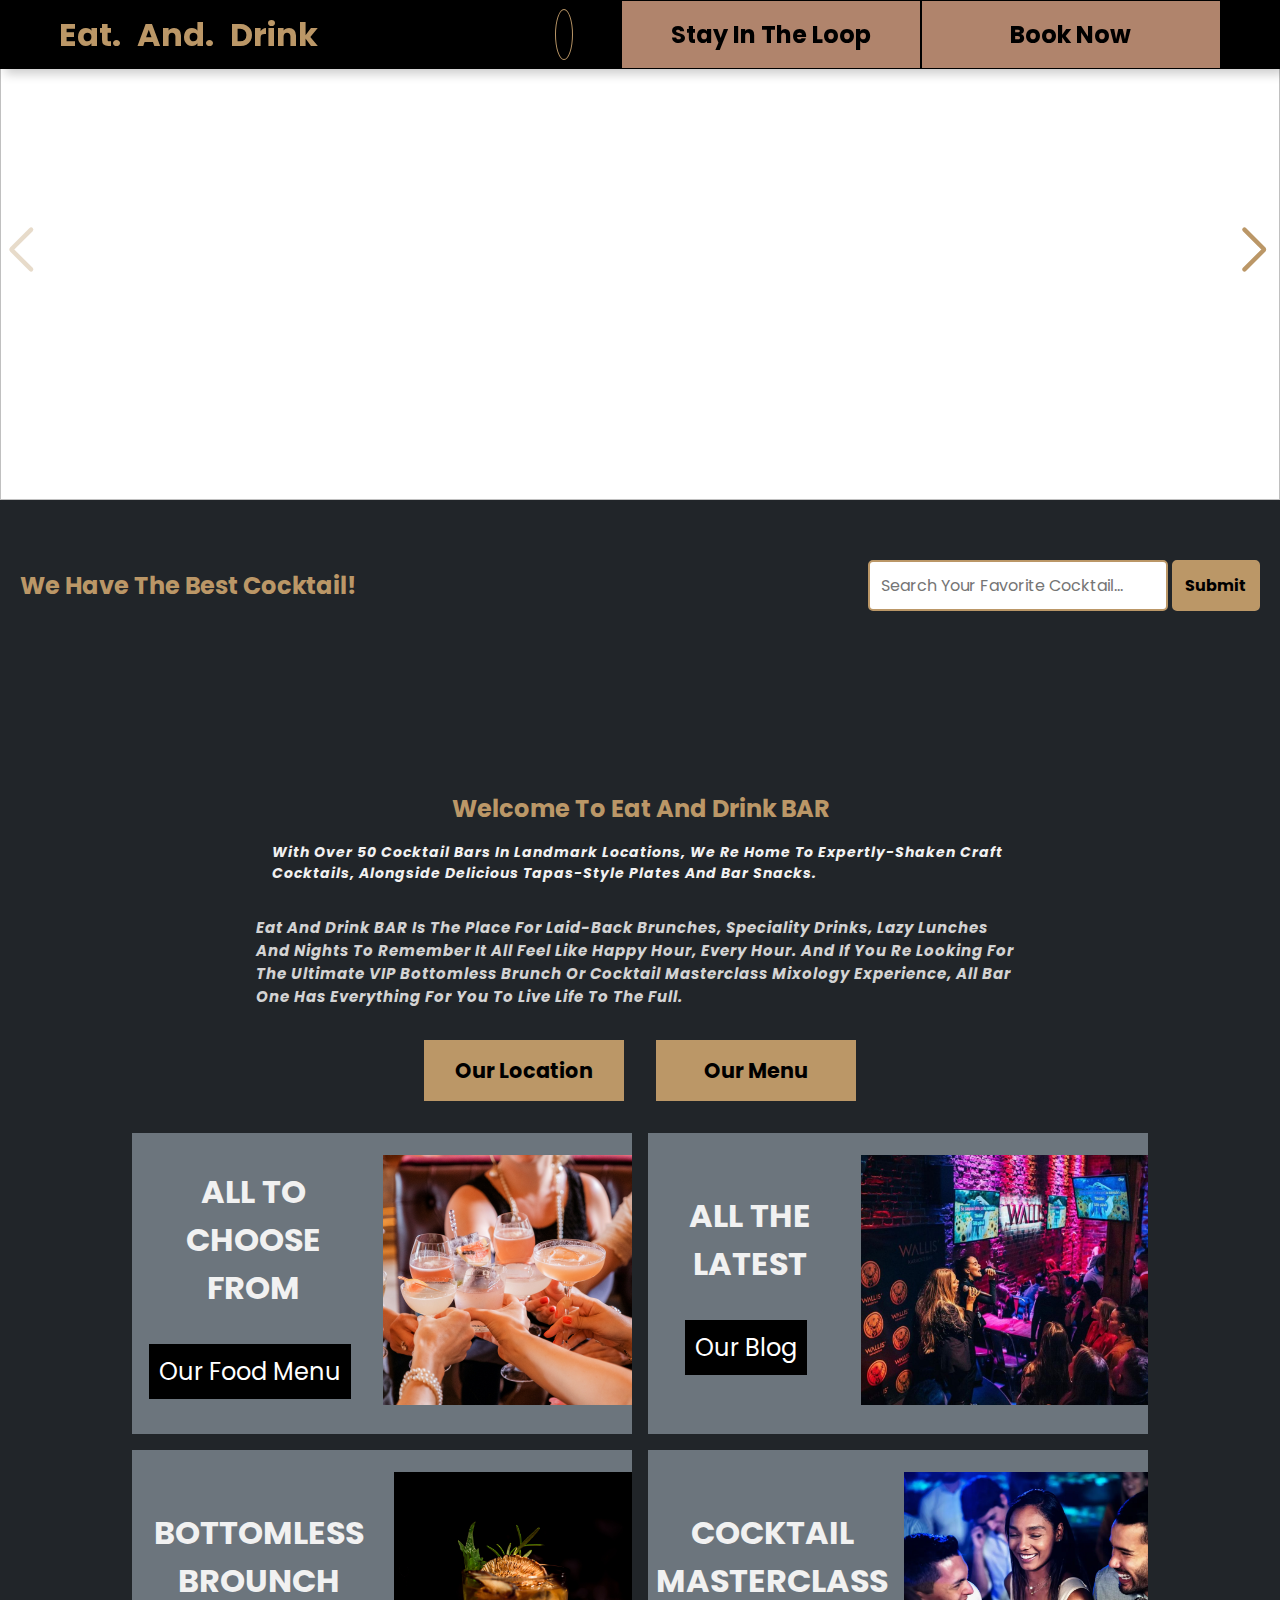
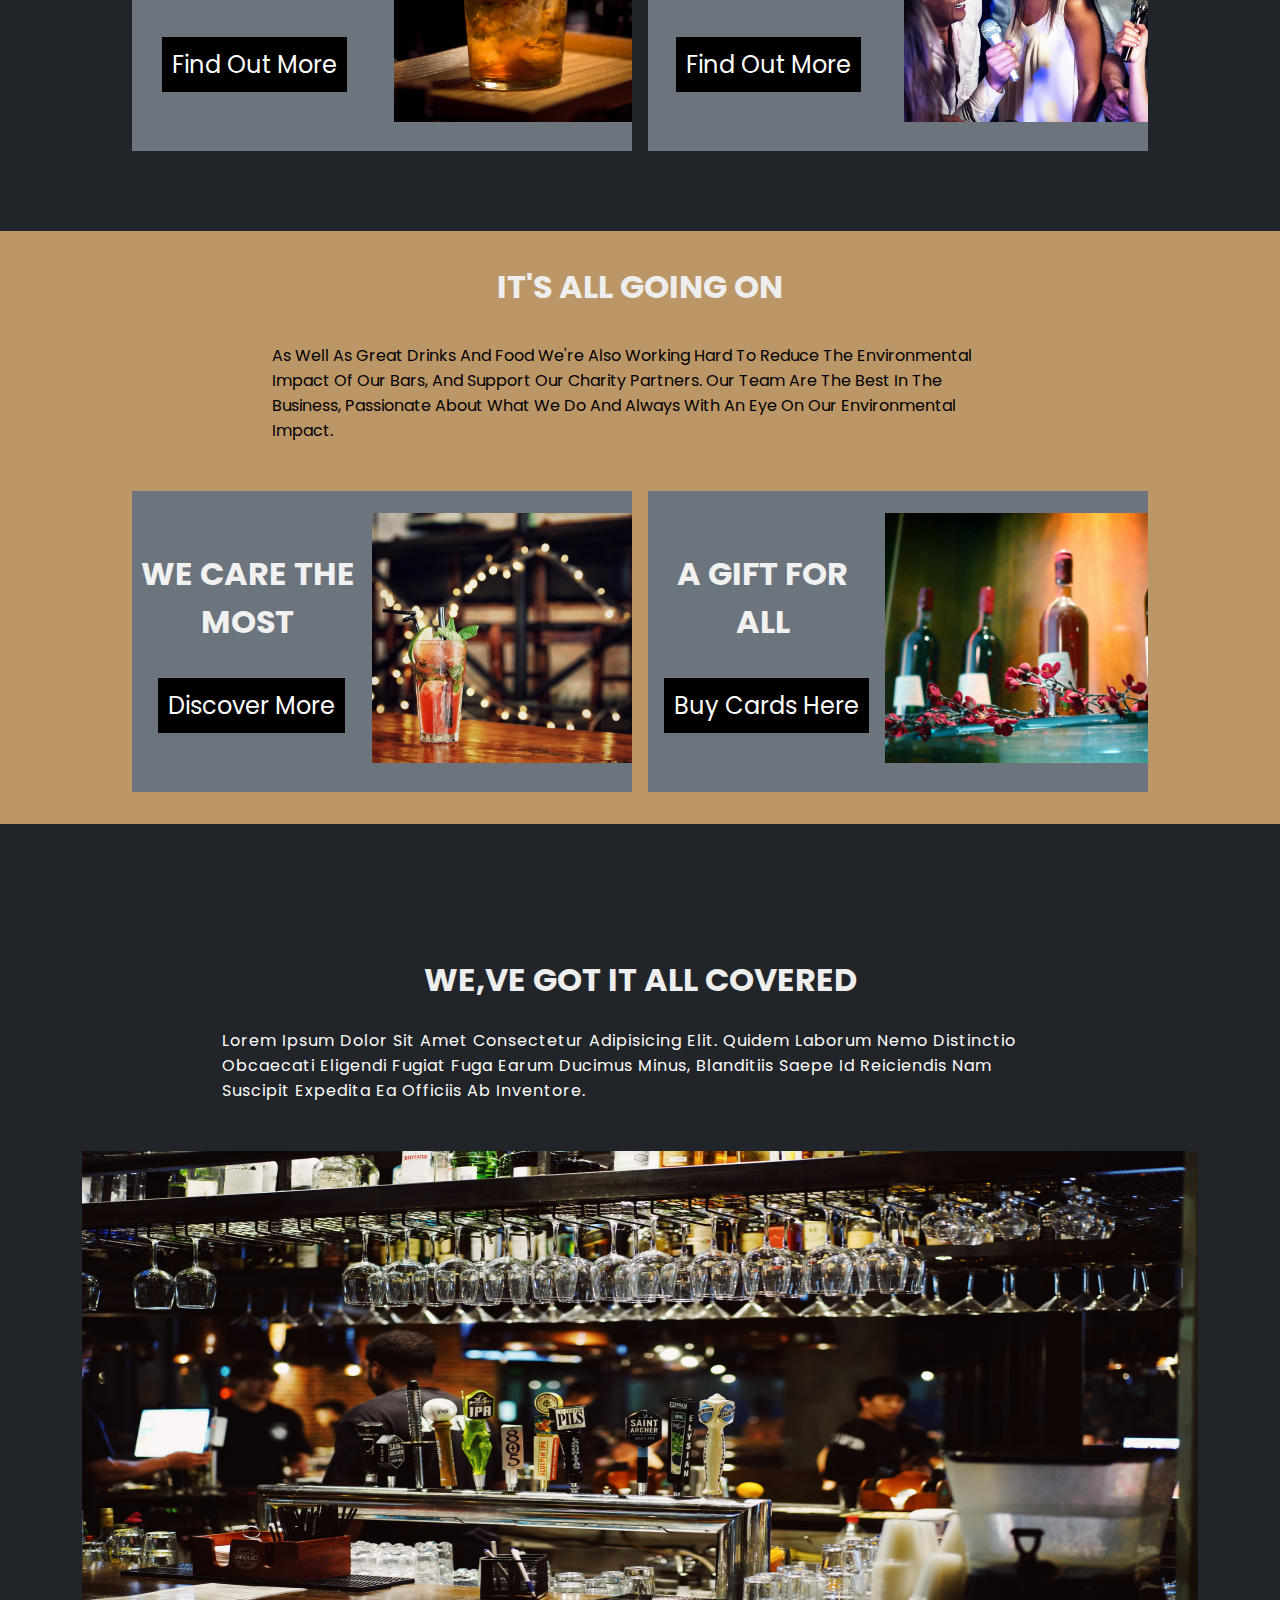
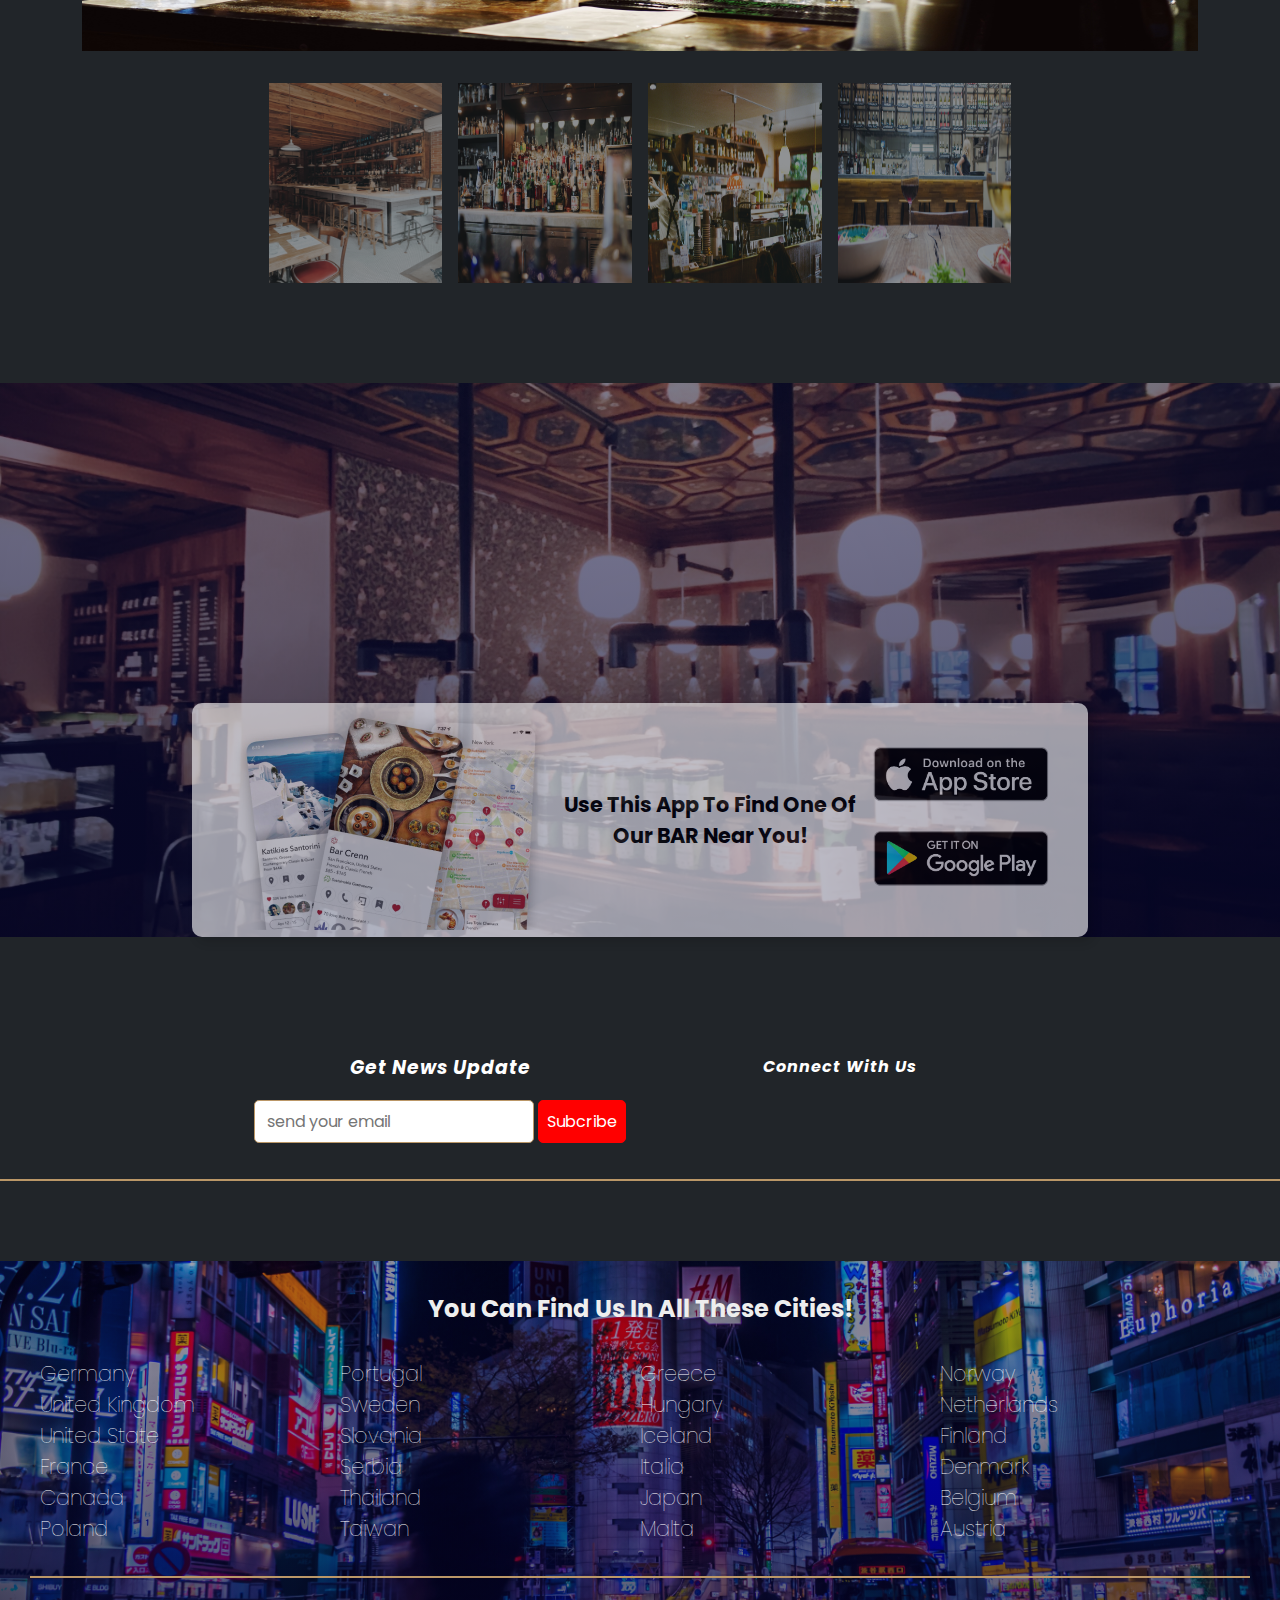
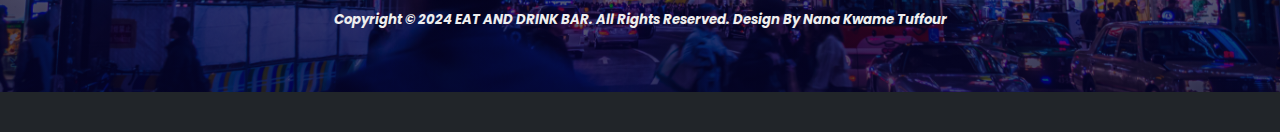
==== commit 2593f956: "adding pages" ====
--- a/index.html
+++ b/index.html
@@ -163,7 +163,7 @@
                     <div class="menu-con">
                        <h1>ALL TO CHOOSE FROM</h1>
                         
-                         <a href="./food.html">our food menu</a>
+                         <a href="./another/food.html">our food menu</a>
                     </div>
                       <div class="menu-img">
                         <img src="./images/hero-5.jpg" alt="">
--- a/css/style.css
+++ b/css/style.css
@@ -845,124 +845,123 @@
       }
       .menu2 img{
         width: 100%;
+        
       }
     /* =======================================food start====================*/
      
    /* ============================ another page food start her============== */
-  .food-content{
-   height: 100%;
-   width: 100%;
-   display: flex;
-   justify-content: center;
-   align-items: center;
-   flex-direction: column;
-
-  }
-
-  .food-wrap{
-    display: flex;
-    flex-direction: column;
-  }
-
-  .food-1{
-    padding: 20px 20px 20px 20px;
-    display: flex;
-    justify-content: center;
-    align-items: center;
-    flex-wrap: wrap;
-    gap: 1rem;
-  }
-    .food-headers{
-       padding: 30px 30px 30px 30px;
+      /* .pizza-container{
+        height: 100vh;
+        width: 100%;
+        
+        display: flex;
+        justify-content: center;
+        align-items: center;
+      
+      } */
+     .pizza-wrap{
+      padding: 30px 30px 30px 30px;
       display: flex;
-    justify-content: center;
-    align-items: center;
-      flex-wrap: wrap;
+      justify-content: center;
+      align-items: center;
+      flex-direction: column;
       width: 100%;
-    }
-
-     .input-food{
-      width: 500px;
+      height: 100%;
      }
-
-
-
-      .input-food input{
-        padding: 0.6rem;
+      .pizza-header{
+        display: flex;
+        justify-content: space-between;
+         width: 100%;
+        align-items: center;
+        flex-wrap: wrap;
+        margin-top: 5rem;
+      }
+
+      .pizza-header 
+      .input-conta{
+        width: 530px;
+      }
+
+        .header-menu{
+          width: 600px;
+        }
+       .input-conta{
+        display: flex;
+        justify-content: center;
+       }
+       .header-menu{
+        display: flex;
+        justify-content: center;
+        align-items: center;
+        flex-wrap: wrap;
+        gap: 0.5rem;
+       }
+
+      .input-conta input{
+         width: 70%;
+         padding: 0.7rem;
+         border-radius: 10px;
+         border: 2px solid var(--brandColor);
+         outline: none;
+         font-size: 1rem;
+         
+      }
+      .header-menu span{
         font-size: 1rem;
-        width: 80%;
-        outline: none;
-        border: 2px solid var(--brandColor);
-        border-radius: 5px;
-      }
-
-     .menu-in{
-      width: 500px;
-       display: flex;
-       gap: 1rem;
-       cursor: pointer;
-        color: var(--brandColor);
-        font-size: 1.5rem;
-     }
-      .menu-in button{
-        padding: 0.6rem;
-          font-size: 1rem;
-          outline: none;
-          background-color: var(--brandColor);
-          color: #eee;
-          border: none;
-          border-radius: 10px;
-          cursor: pointer;
-          width: 100px;
-          transition: all 0.5s ease-in-out;
-      }
-    .menu-in button:hover{
-      background-color: #000;
-    }
-  .down-food{
-    display: flex;
-    justify-content: center;
-    align-items: center;
-    flex-direction: column;
-    width: 350px;
-    height: 100%;
-    margin-bottom: 1rem;
-    background-color: #fff;
-    border-radius: 10px;
-    padding-bottom: 1rem;
-    box-shadow: var(--box-shadow);
-    transition: all 0.5s ease-in-out;
-    text-align: center;
-  }
-   
-
-     .down-food:hover{
-       transform: scale(1.1);
-     }
-
-  .down-food img{
-    width: 100%;
-    height: 300px;
-    object-fit: cover;
-    border-radius: 10px 10px 0 0;
-    padding-bottom: 1rem;
-  }
-   .down-food p{
-     padding: 0.6rem;
-     font-weight: 800;
-      letter-spacing: 1px;
-   }
-    .down-food span{
-       font-size: 1.5rem;
-    }
-     .down-food h4{
-      font-size: 1.4rem;
-     }
-      .down-food h5{
-        font-size: 1.5rem;
-        margin: 0.5rem;
-      }
-      
+        padding: 0.7rem;
+        background-color: var(--brandColor);
+        width: 100px;
+        text-align: center;
+        border-radius: 10px;
+        cursor: pointer;
+        color: #eee;
+        transition: all 0.5s ease-in-out;
+      }
+      .header-menu span:hover{
+       background-color: #000;
+       border: 2px solid var(--brandColor);
+      }
+        .pizza-menu{
+          padding: 30px 30px 30px 30px;
+          display: flex;
+          justify-content: center;
+          align-items: center;
+          flex-wrap: wrap;
+           width: 100%;
+          gap: 1rem;
+        
+        }
+        .pizza{
+          width: 300px;
+           height: 420px;
+           background-color: #fff;
+           border-radius: 10px;
+           box-shadow: var(--box-shadow);
+            text-align: center;
+            margin-bottom: 1rem;
+            transition: all 0.5s ease-in-out;
+        }
+
+         .pizza:hover{
+          transform: scale(1.2);
+         }
+         .pizza h2,
+         h3,
+         span,
+         p{
+          margin: 1rem;
+         }
+
+         .pizza span{
+          color: var(--brandColor);
+          font-size: 1.5rem;
+         }
+      .pizza img{
+        width: 100%;
+         
+         object-fit: cover;
+         border-radius: 10px 10px 0 0 ;
+      }
   /* ============================ another page food start her============== */
 
   /* =============================selectors ends here=============== */
